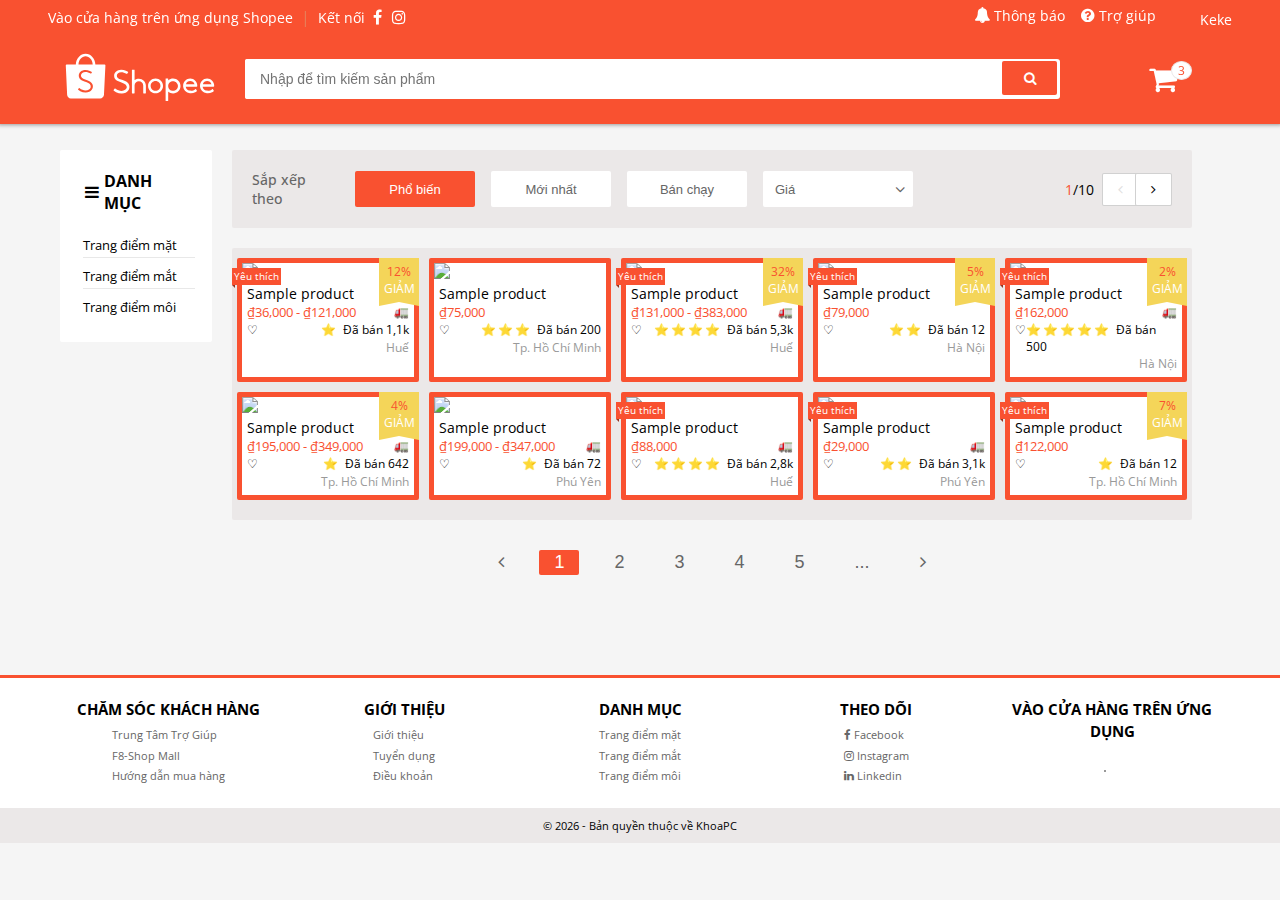
==== index.html @ d174a486 "22May18 RESPOSIVE header-search" ====
<!DOCTYPE html>
<html lang="en">

<head>
    <meta charset="UTF-8">
    <meta http-equiv="X-UA-Compatible" content="IE=edge">
    <title>Shopee Clone 🤣</title>
    <meta name="viewport" content="width=device-width, initial-scale=1.0">
    <link href="//maxcdn.bootstrapcdn.com/font-awesome/4.6.0/css/font-awesome.min.css" rel="stylesheet">
    <link href="https://fonts.googleapis.com/css2?family=Open+Sans&display=swap" rel="stylesheet">
    <link rel="stylesheet" href="./assets/css/main.css">
    <link rel="stylesheet" href="./assets/css/home.css">
    <link rel="stylesheet" href="./assets/css/header.css">
    <link rel="stylesheet" href="./assets/css/footer.css">
    <link rel="stylesheet" href="./assets/css/modal.css">
    <link rel="stylesheet" media="(max-width: 1020px) and (min-width: 801px)" href="assets/css/big.css">
    <link rel="stylesheet" media="(max-width: 800px)" href="assets/css/small.css">
    <link rel="stylesheet" media="(max-width: 520px)" href="assets/css/mini.css">
</head>

<body>
    <header class="header">
        <div class="grid">
            <div class="header__top content--none">
                <div class="header__top__left">
                    <div class="header__top__item header__top__item--qr" href="">
                        <a class="header--pointer" href="">
                            Vào cửa hàng trên ứng dụng Shopee
                            <div class="header__qr">
                                <img class="header__qr__img" src="./assets/img/qr-app.png" alt="">
                                <div class="header__qr-apps">
                                    <a href="">
                                        <img src="./assets/img/google-play.png" alt="">
                                    </a>
                                    <a href="">
                                        <img src="./assets/img/app-store.png" alt="">
                                    </a>
                                </div>
                            </div>
                        </a>
                    </div>

                    <span class="header__top--separate">|</span>
                    <span class="header__top__item header__top__item--no-hover">Kết nối</span>
                    <a class="header__top__icon header__top__item--qr" href="">
                        <i class="header__top__icon-connect fa fa-facebook"></i>
                    </a>
                    <a class="header__top__icon" href="">
                        <i class="header__top__icon-connect fa fa-instagram"></i>
                    </a>
                </div>

                <div class="header__top__right">
                    <div class="header__top__item--has-notify">
                        <a class="header__top__item" href="">
                            <i class="header__top__icon fa fa-bell"></i>
                            Thông báo
                        </a>
                        <div class="header__top__notify">
                            <header>
                                <h3>Thông báo mới nhận</h3>
                            </header>
                            <div class="header__top__notify__list-item ">
                                <a class="header__top__notify__item header__top__notify__item--viewed" href="">
                                    <img src="https://nld.mediacdn.vn/2018/3/14/yogi-pup-face-ht-mem-1803134x3992-1521000343399686642483.jpg"
                                        alt="">
                                    <div>
                                        <span class="header__top__notify__item__name">
                                            Xác thực nguồn gốc của sản phẩm
                                        </span>
                                        <span class="header__top__notify__item__sub-name">
                                            hahahhahahhahhahhahahhahhahhahah
                                        </span>
                                    </div>
                                </a>

                                <a class="header__top__notify__item header__top__notify__item--viewed" href="">
                                    <img src="https://nld.mediacdn.vn/2018/3/14/yogi-pup-face-ht-mem-1803134x3992-1521000343399686642483.jpg"
                                        alt="">
                                    <div>
                                        <span class="header__top__notify__item__name">
                                            Xác thực nguồn gốc của sản phẩm
                                        </span>
                                        <span class="header__top__notify__item__sub-name">
                                            hahahhahahhahhahhahahhahhahhahah
                                        </span>
                                    </div>
                                </a>

                                <a class="header__top__notify__item " href="">
                                    <img src="https://nld.mediacdn.vn/2018/3/14/yogi-pup-face-ht-mem-1803134x3992-1521000343399686642483.jpg"
                                        alt="">
                                    <div>
                                        <span class="header__top__notify__item__name">
                                            Xác thực nguồn gốc của sản phẩm
                                        </span>
                                        <span class="header__top__notify__item__sub-name">
                                            hahahhahahhahhahhahahhahhahhahah
                                        </span>
                                    </div>
                                </a>

                                <a class="header__top__notify__item" href="">
                                    <img src="https://nld.mediacdn.vn/2018/3/14/yogi-pup-face-ht-mem-1803134x3992-1521000343399686642483.jpg"
                                        alt="">
                                    <div>
                                        <span class="header__top__notify__item__name">
                                            Xác thực nguồn gốc của sản phẩm
                                        </span>
                                        <span class="header__top__notify__item__sub-name">
                                            hahahhahahhahhahhahahhahhahhahah
                                        </span>
                                    </div>
                                </a>
                                <div class="header__top__notify__item__all">
                                    <a href="">
                                        Xem tất cả
                                    </a>
                                </div>
                            </div>
                        </div>

                    </div>
                    <a class="header__top__item" href="">
                        <i class="header__top__icon fa fa-question-circle"></i>
                        Trợ giúp
                    </a>
                    <!-- <a class="header__top__item" href="">
                            Đăng kí
                        </a>
                        <span class="header__top--separate">|</span>
                        <a class="header__top__item" href="">
                            Đăng nhập
                        </a> -->
                    <div class="header__top__user--wrap">
                        <a class="header__top__item header__top__user" href="">
                            <img src="https://i.pinimg.com/originals/1c/77/7c/1c777ccab76cd34a26a223bf5ccd71d8.png"
                                alt="">
                            <span class="header__top__user__name"> Keke</span>
                            <div class="header__top__user__navbar">
                                <span class="header__top__user__navbar__item">Tài khoản của tôi</span>
                                <span class="header__top__user__navbar__item">Địa chỉ của tôi</span>
                                <span class="header__top__user__navbar__item">Đơn mua</span>
                                <span class="header__top__user__navbar__item">Đăng xuất</span>
                            </div>
                        </a>
                    </div>
                </div>
            </div>

            <div class="header__bottom">
                <div class="header__bottom__left">
                    <a class="header__bottom__left__logo__link " href="">
                        <svg viewBox="0 0 192 65" class="header__bottom__left__logo">
                            <g fill-rule="evenodd">
                                <path fill="#fff"
                                    d="M35.6717403 44.953764c-.3333497 2.7510509-2.0003116 4.9543414-4.5823845 6.0575984-1.4379707.6145919-3.36871.9463856-4.896954.8421628-2.3840266-.0911143-4.6237865-.6708937-6.6883352-1.7307424-.7375522-.3788551-1.8370513-1.1352759-2.6813095-1.8437757-.213839-.1790053-.239235-.2937577-.0977428-.4944671.0764015-.1151823.2172535-.3229831.5286218-.7791994.45158-.6616533.5079208-.7446018.5587128-.8221779.14448-.2217688.3792333-.2411091.6107855-.0588804.0243289.0189105.0243289.0189105.0426824.0333083.0379873.0294402.0379873.0294402.1276204.0990653.0907002.0706996.14448.1123887.166248.1287205 2.2265285 1.7438508 4.8196989 2.7495466 7.4376251 2.8501162 3.6423042-.0496401 6.2615109-1.6873341 6.7308041-4.2020035.5160305-2.7675977-1.6565047-5.1582742-5.9070334-6.4908212-1.329344-.4166762-4.6895175-1.7616869-5.3090528-2.1250697-2.9094471-1.7071043-4.2697358-3.9430584-4.0763845-6.7048539.296216-3.8283059 3.8501677-6.6835796 8.340785-6.702705 2.0082079-.004083 4.0121475.4132378 5.937338 1.2244562.6816382.2873109 1.8987274.9496089 2.3189359 1.2633517.2420093.1777159.2898136.384872.1510957.60836-.0774686.12958-.2055158.3350171-.4754821.7632974l-.0029878.0047276c-.3553311.5640922-.3664286.5817134-.447952.7136572-.140852.2144625-.3064598.2344475-.5604202.0732783-2.0600669-1.3839063-4.3437898-2.0801572-6.8554368-2.130442-3.126914.061889-5.4706057 1.9228561-5.6246892 4.4579402-.0409751 2.2896772 1.676352 3.9613243 5.3858811 5.2358503 7.529819 2.4196871 10.4113092 5.25648 9.869029 9.7292478M26.3725216 5.42669372c4.9022893 0 8.8982174 4.65220288 9.0851664 10.47578358H17.2875686c.186949-5.8235807 4.1828771-10.47578358 9.084953-10.47578358m25.370857 11.57065968c0-.6047069-.4870064-1.0948761-1.0875481-1.0948761h-11.77736c-.28896-7.68927544-5.7774923-13.82058185-12.5059489-13.82058185-6.7282432 0-12.2167755 6.13130641-12.5057355 13.82058185l-11.79421958.0002149c-.59136492.0107446-1.06748731.4968309-1.06748731 1.0946612 0 .0285807.00106706.0569465.00320118.0848825H.99995732l1.6812605 37.0613963c.00021341.1031483.00405483.2071562.01173767.3118087.00170729.0236381.003628.0470614.00554871.0704847l.00362801.0782207.00405483.004083c.25545428 2.5789222 2.12707837 4.6560709 4.67201764 4.7519129l.00576212.0055872h37.4122078c.0177132.0002149.0354264.0004298.0531396.0004298.0177132 0 .0354264-.0002149.0531396-.0004298h.0796027l.0017073-.0015043c2.589329-.0706995 4.6867431-2.1768587 4.9082648-4.787585l.0012805-.0012893.0017073-.0350275c.0021341-.0275062.0040548-.0547975.0057621-.0823037.0040548-.065757.0068292-.1312992.0078963-.1964115l1.8344904-37.207738h-.0012805c.001067-.0186956.0014939-.0376062.0014939-.0565167M176.465457 41.1518926c.720839-2.3512494 2.900423-3.9186779 5.443734-3.9186779 2.427686 0 4.739107 1.6486899 5.537598 3.9141989l.054826.1556978h-11.082664l.046506-.1512188zm13.50267 3.4063683c.014933.0006399.014933.0006399.036906.0008531.021973-.0002132.021973-.0002132.044372-.0008531.53055-.0243144.950595-.4766911.950595-1.0271786 0-.0266606-.000853-.0496953-.00256-.0865936.000427-.0068251.000427-.020262.000427-.0635588 0-5.1926268-4.070748-9.4007319-9.09145-9.4007319-5.020488 0-9.091235 4.2081051-9.091235 9.4007319 0 .3871116.022399.7731567.067838 1.1568557l.00256.0204753.01408.1013102c.250022 1.8683731 1.047233 3.5831812 2.306302 4.9708108-.00064-.0006399.00064.0006399.007253.0078915 1.396026 1.536289 3.291455 2.5833031 5.393601 2.9748936l.02752.0053321v-.0027727l.13653.0228215c.070186.0119439.144211.0236746.243409.039031 2.766879.332724 5.221231-.0661182 7.299484-1.1127057.511777-.2578611.971928-.5423827 1.37064-.8429007.128211-.0968312.243622-.1904632.34346-.2781231.051412-.0452164.092372-.083181.114131-.1051493.468898-.4830897.498124-.6543572.215249-1.0954297-.31146-.4956734-.586228-.9179769-.821744-1.2675504-.082345-.1224254-.154023-.2267215-.214396-.3133151-.033279-.0475624-.033279-.0475624-.054399-.0776356-.008319-.0117306-.008319-.0117306-.013866-.0191956l-.00256-.0038391c-.256208-.3188605-.431565-.3480805-.715933-.0970445-.030292.0268739-.131624.1051493-.14997.1245582-1.999321 1.775381-4.729508 2.3465571-7.455854 1.7760208-.507724-.1362888-.982595-.3094759-1.419919-.5184948-1.708127-.8565509-2.918343-2.3826022-3.267563-4.1490253l-.02752-.1394881h13.754612zM154.831964 41.1518926c.720831-2.3512494 2.900389-3.9186779 5.44367-3.9186779 2.427657 0 4.739052 1.6486899 5.537747 3.9141989l.054612.1556978h-11.082534l.046505-.1512188zm13.502512 3.4063683c.015146.0006399.015146.0006399.037118.0008531.02176-.0002132.02176-.0002132.044159-.0008531.530543-.0243144.950584-.4766911.950584-1.0271786 0-.0266606-.000854-.0496953-.00256-.0865936.000426-.0068251.000426-.020262.000426-.0635588 0-5.1926268-4.070699-9.4007319-9.091342-9.4007319-5.020217 0-9.091343 4.2081051-9.091343 9.4007319 0 .3871116.022826.7731567.068051 1.1568557l.00256.0204753.01408.1013102c.250019 1.8683731 1.04722 3.5831812 2.306274 4.9708108-.00064-.0006399.00064.0006399.007254.0078915 1.396009 1.536289 3.291417 2.5833031 5.393538 2.9748936l.027519.0053321v-.0027727l.136529.0228215c.070184.0119439.144209.0236746.243619.039031 2.766847.332724 5.22117-.0661182 7.299185-1.1127057.511771-.2578611.971917-.5423827 1.370624-.8429007.128209-.0968312.243619-.1904632.343456-.2781231.051412-.0452164.09237-.083181.11413-.1051493.468892-.4830897.498118-.6543572.215246-1.0954297-.311457-.4956734-.586221-.9179769-.821734-1.2675504-.082344-.1224254-.154022-.2267215-.21418-.3133151-.033492-.0475624-.033492-.0475624-.054612-.0776356-.008319-.0117306-.008319-.0117306-.013866-.0191956l-.002346-.0038391c-.256419-.3188605-.431774-.3480805-.716138-.0970445-.030292.0268739-.131623.1051493-.149969.1245582-1.999084 1.775381-4.729452 2.3465571-7.455767 1.7760208-.507717-.1362888-.982582-.3094759-1.419902-.5184948-1.708107-.8565509-2.918095-2.3826022-3.267311-4.1490253l-.027733-.1394881h13.754451zM138.32144123 49.7357905c-3.38129629 0-6.14681004-2.6808521-6.23169343-6.04042014v-.31621743c.08401943-3.35418649 2.85039714-6.03546919 6.23169343-6.03546919 3.44242097 0 6.23320537 2.7740599 6.23320537 6.1960534 0 3.42199346-2.7907844 6.19605336-6.23320537 6.19605336m.00172791-15.67913203c-2.21776751 0-4.33682838.7553485-6.03989586 2.140764l-.19352548.1573553V34.6208558c0-.4623792-.0993546-.56419733-.56740117-.56419733h-2.17651376c-.47409424 0-.56761716.09428403-.56761716.56419733v27.6400724c0 .4539841.10583425.5641973.56761716.5641973h2.17651376c.46351081 0 .56740117-.1078454.56740117-.5641973V50.734168l.19352548.1573553c1.70328347 1.3856307 3.82234434 2.1409792 6.03989586 2.1409792 5.27140956 0 9.54473746-4.2479474 9.54473746-9.48802964 0-5.239867-4.2733279-9.48781439-9.54473746-9.48781439M115.907646 49.5240292c-3.449458 0-6.245805-2.7496948-6.245805-6.1425854 0-3.3928907 2.79656-6.1427988 6.245805-6.1427988 3.448821 0 6.24538 2.7499081 6.24538 6.1427988 0 3.3926772-2.796346 6.1425854-6.24538 6.1425854m.001914-15.5438312c-5.28187 0-9.563025 4.2112903-9.563025 9.4059406 0 5.1944369 4.281155 9.4059406 9.563025 9.4059406 5.281657 0 9.562387-4.2115037 9.562387-9.4059406 0-5.1946503-4.280517-9.4059406-9.562387-9.4059406M94.5919049 34.1890939c-1.9281307 0-3.7938902.6198995-5.3417715 1.7656047l-.188189.1393105V23.2574169c0-.4254677-.1395825-.5643476-.5649971-.5643476h-2.2782698c-.4600414 0-.5652122.1100273-.5652122.5643476v29.2834155c0 .443339.1135587.5647782.5652122.5647782h2.2782698c.4226187 0 .5649971-.1457701.5649971-.5647782v-9.5648406c.023658-3.011002 2.4931278-5.4412923 5.5299605-5.4412923 3.0445753 0 5.516841 2.4421328 5.5297454 5.4630394v9.5430935c0 .4844647.0806524.5645628.5652122.5645628h2.2726775c.481764 0 .565212-.0824666.565212-.5645628v-9.5710848c-.018066-4.8280677-4.0440197-8.7806537-8.9328471-8.7806537M62.8459442 47.7938061l-.0053397.0081519c-.3248668.4921188-.4609221.6991347-.5369593.8179812-.2560916.3812097-.224267.551113.1668119.8816949.91266.7358184 2.0858968 1.508535 2.8774525 1.8955369 2.2023021 1.076912 4.5810275 1.646045 7.1017886 1.6975309 1.6283921.0821628 3.6734936-.3050536 5.1963734-.9842376 2.7569891-1.2298679 4.5131066-3.6269626 4.8208863-6.5794607.4985136-4.7841067-2.6143125-7.7747902-10.6321784-10.1849709l-.0021359-.0006435c-3.7356476-1.2047686-5.4904836-2.8064071-5.4911243-5.0426086.1099976-2.4715346 2.4015793-4.3179454 5.4932602-4.4331449 2.4904317.0062212 4.6923065.6675996 6.8557356 2.0598624.4562232.2767364.666607.2256796.9733188-.172263.035242-.0587797.1332787-.2012238.543367-.790093l.0012815-.0019308c.3829626-.5500403.5089793-.7336731.5403767-.7879478.258441-.4863266.2214903-.6738208-.244985-1.0046173-.459427-.3290803-1.7535544-1.0024722-2.4936356-1.2978721-2.0583439-.8211991-4.1863175-1.2199998-6.3042524-1.1788111-4.8198184.1046878-8.578747 3.2393171-8.8265087 7.3515337-.1572005 2.9703036 1.350301 5.3588174 4.5000778 7.124567.8829712.4661613 4.1115618 1.6865902 5.6184225 2.1278667 4.2847814 1.2547527 6.5186944 3.5630343 6.0571315 6.2864205-.4192725 2.4743234-3.0117991 4.1199394-6.6498372 4.2325647-2.6382344-.0549182-5.2963324-1.0217793-7.6043603-2.7562084-.0115337-.0083664-.0700567-.0519149-.1779185-.1323615-.1516472-.1130543-.1516472-.1130543-.1742875-.1300017-.4705335-.3247898-.7473431-.2977598-1.0346184.1302162-.0346012.0529875-.3919333.5963776-.5681431.8632459">
                                </path>
                            </g>
                        </svg>
                    </a>
                </div>
                
                <div class="header__bottom__center ">
                    <label class="header__search__mobile" for="search__mobile-checkbox">
                        <i class="header__search__mobile__icon fa fa-search"></i>
                    </label>
                    <input hidden type="checkbox"id="search__mobile-checkbox">
                    <div class="header__bottom__search ">
                        <input type="text" placeholder="Nhập để tìm kiếm sản phẩm">
                        <div class="header__bottom__center__history">
                            <h3>Lịch sử tìm kiếm</h3>
                            <a class="header__bottom__center__history__item" href="">Có cái nịt</a>
                            <a class="header__bottom__center__history__item" href="">Có cái nịt</a>
                            <a class="header__bottom__center__history__item" href="">Có cái nịt</a>
                        </div>

                        <div class="header__bottom__search__button">
                            <button class="header__bottom__search__button__search ">
                                <i class="header__bottom__search__icon fa fa-search"></i>
                            </button>
                        </div>
                    </div>
                </div>

                <div class="header__bottom__right">
                    <div class="header__bottom__right__icon--wrap ">
                        <i class="header__bottom__right__icon fa fa-shopping-cart"></i>
                        <span class="header__bottom__right--notice">3</span>
                        <div class="header__bottom__right__cart">
                            <div class="header__bottom__right--no-cart">
                                <img src="./assets/img/cart.png" alt="">
                                <h3>Chưa có sản phẩm</h3>
                            </div>
                            <div class="header__bottom__right__body-cart">
                                <div class="header__bottom__right__head">
                                    <h4>Sản phẩm đã thêm</h4>
                                </div>

                                <div class="header__bottom__right__list-item">
                                    <div class="header__bottom__right__item">
                                        <img src="https://nld.mediacdn.vn/2018/3/14/yogi-pup-face-ht-mem-1803134x3992-1521000343399686642483.jpg"
                                            alt="">
                                        <div class="header__bottom__right__info">
                                            <div class="header__bottom__right__info__top">
                                                <h5>Bộ kem đặt trị vùng mắt</h5>
                                                <span class="header__bottom__right__head__price">2.000.000</span>
                                                <span class="header__bottom__right__head__multiply">x</span>
                                                <span class="header__bottom__right__head__quantity">1</span>
                                            </div>
                                            <div>
                                                <div class="header__bottom__right__bottom">
                                                    <span class="header__bottom__right__head__description">Phân loại
                                                        hàng: Bạc</span>
                                                    <span class="header__bottom__right__head__remove">Xóa</span>
                                                </div>
                                            </div>
                                        </div>
                                    </div>
                                </div>

                                <div class="header__bottom__right__list-item">
                                    <div class="header__bottom__right__item">
                                        <img src="https://nld.mediacdn.vn/2018/3/14/yogi-pup-face-ht-mem-1803134x3992-1521000343399686642483.jpg"
                                            alt="">
                                        <div class="header__bottom__right__info">
                                            <div class="header__bottom__right__info__top">
                                                <h5>Bộ kem đặt trị vùng mắt</h5>
                                                <span class="header__bottom__right__head__price">2.000.000</span>
                                                <span class="header__bottom__right__head__multiply">x</span>
                                                <span class="header__bottom__right__head__quantity">1</span>
                                            </div>
                                            <div>
                                                <div class="header__bottom__right__bottom">
                                                    <span class="header__bottom__right__head__description">Phân loại
                                                        hàng: Bạc</span>
                                                    <span class="header__bottom__right__head__remove">Xóa</span>
                                                </div>
                                            </div>
                                        </div>
                                    </div>
                                </div>

                                <div class="header__bottom__right__list-item">
                                    <div class="header__bottom__right__item">
                                        <img src="https://nld.mediacdn.vn/2018/3/14/yogi-pup-face-ht-mem-1803134x3992-1521000343399686642483.jpg"
                                            alt="">
                                        <div class="header__bottom__right__info">
                                            <div class="header__bottom__right__info__top">
                                                <h5>Bộ kem đặt trị vùng mắt</h5>
                                                <span class="header__bottom__right__head__price">2.000.000</span>
                                                <span class="header__bottom__right__head__multiply">x</span>
                                                <span class="header__bottom__right__head__quantity">1</span>
                                            </div>
                                            <div>
                                                <div class="header__bottom__right__bottom">
                                                    <span class="header__bottom__right__head__description">Phân loại
                                                        hàng: Bạc</span>
                                                    <span class="header__bottom__right__head__remove">Xóa</span>
                                                </div>
                                            </div>
                                        </div>
                                    </div>
                                </div>
                            </div>
                            <div class="header__bottom__right__btn">
                                <button class="btn btn--primary">Xem giỏ hàng</button>
                            </div>
                        </div>
                    </div>
                </div>

            </div>
        </div>
    </header>
    <div class="grid">
        <div class="content">
            <div class="content__container-left content--none">
                <div class="content__container-left__nav">
                    <h3><i class="icon__list fa fa-bars"></i> DANH MỤC</h3>
                    <a class="content__container-left__nav-item content__container-left__nav-item--border-bottom"
                        href="">
                        <span>Trang điểm mặt</span>
                    </a>

                    <a class="content__container-left__nav-item content__container-left__nav-item--border-bottom"
                        href="">
                        <span>Trang điểm mắt</span>
                    </a>

                    <a class="content__container-left__nav-item" href="">
                        <span>Trang điểm môi</span>
                    </a>
                </div>
            </div>

            <div class="content__container-right">
                <div class="content__container-right__filter">
                    <h3 class="content__container-right__filter__heading content--none">
                        Sắp xếp theo
                    </h3>
                    <button class="content__container-right__filter__btn btn btn--primary">
                        Phổ biến
                    </button>
                    <button class="content__container-right__filter__btn btn">
                        Mới nhất
                    </button>
                    <button class="content__container-right__filter__btn btn">
                        Bán chạy
                    </button>
                    <div class="content__container-right__filter__price">
                        <button
                            class="content__container-right__filter__btn content__container-right__filter__btn__price btn">
                            <span>Giá</span>
                        </button>
                        <i class="content__container-right__filter__btn__icon fa fa-angle-down"></i>
                        <div class="content__container-right__filter__price__sub">
                            <span>Giá: Thấp đến cao</span>
                            <span>Giá: Cao đến thấp</span>
                        </div>
                    </div>

                    <div class="content__filter__quantity content--none">
                        <span class="content__filter__quantity--pick">1</span>
                        <span class="content__filter__quantity--space">/</span>
                        <span class="content__filter__quantity--number">10</span>
                        <button class="content__filter__quantity__button__left"><i
                                class="content__filter__quantity__icon-left fa fa-angle-left"></i></button>
                        <button class="content__filter__quantity__button__right"><i
                                class="content__filter__quantity__icon-right fa fa-angle-right"></i></button>
                    </div>
                </div>
                <!-- <a class="content__product-list__link" href=""> -->
                <div class="content__product-list">
                    <!--<div class="product-list__product" favorite="1" discount="1" freeShip="1">
                    <div class="product-list__product__favorite">Yêu thích</div>
                    <div class="product-list__product__discount">
                        <p>32%</p>
                        <span>GIẢM</span>
                    </div>
                    <img
                        src="https://hips.hearstapps.com/hmg-prod.s3.amazonaws.com/images/dog-puppy-on-garden-royalty-free-image-1586966191.jpg" />
                    <div class="product-list__product__below-img">
                        <p class="product-list__product__name">Sample product</p>
                        <div>
                            <p class="product-list__product__price">₫From - ₫To</p>
                            <p class="product-list__product__freeship">🚛</p>
                        </div>
                        <div>
                            <p title="Thích" class="product-list__product__like">♡</p>
                            <p class="product-list__product__sold" rating="4">Đã bán 1,1k</p>
                        </div>
                        <p class=" product-list__product__location">Huế</p>
                    </div>
                </div>

                <div class="content__pagination">
                    <div>

                    </div>

                    <div>

                    </div>

                    <div>

                    </div>
                </div> -->
                </div>
                <!-- </a> -->
                <div class="content__pagination ">
                    <button class="content__pagination__item content__pagination__icon"><i
                            class="fa fa-angle-left"></i></button>
                    <button class="content__pagination__item content__pagination__item--select">1</button>
                    <button class="content__pagination__item">2</button>
                    <button class="content__pagination__item">3</button>
                    <button class="content__pagination__item content__mini--none">4</button>
                    <button class="content__pagination__item content__mini--none">5</button>
                    <button class="content__pagination__item">...</button>
                    <button class="content__pagination__item content__pagination__icon"><i
                            class="fa fa-angle-right"></i></button>
                </div>

            </div>
        </div>
    </div>

    <footer class="footer">
        <div class="footer__container__nav">
            <div class="footer__heading">
                <h3>CHĂM SÓC KHÁCH HÀNG</h3>
            </div>
            <div class="footer__list">
                <a href="">
                    <span>Trung Tâm Trợ Giúp</span>
                </a>
                <a href="">
                    <span>F8-Shop Mall</span>
                </a>
                <a href="">
                    <span>Hướng dẫn mua hàng</span>
                </a>
            </div>
        </div>

        <div class="footer__container__nav">
            <div class="footer__heading">
                <h3>GIỚI THIỆU</h3>
            </div>
            <div class="footer__list">
                <a href="">
                    <span>Giới thiệu</span>
                </a>
                <a href="">
                    <span>Tuyển dụng</span>
                </a>
                <a href="">
                    <span>Điều khoản</span>
                </a>
            </div>
        </div>

        <div class="footer__container__nav">
            <div class="footer__heading">
                <h3>DANH MỤC</h3>
            </div>
            <div class="footer__list">
                <a href="">
                    <span>Trang điểm mặt</span>
                </a>
                <a href="">
                    <span>Trang điểm mắt</span>
                </a>
                <a href="">
                    <span>Trang điểm môi</span>
                </a>
            </div>
        </div>


        <div class="footer__container__nav">
            <div class="footer__heading">
                <h3>THEO DÕI</h3>
            </div>
            <div class="footer__list">
                <a href="">
                    <i class="footer__icon__connect fa fa-facebook"></i>
                    <span>Facebook</span>
                </a>
                <a href="">
                    <i class="footer__icon__connect fa fa-instagram"></i>
                    <span>Instagram</span>
                </a>
                <a href="">
                    <i class="footer__icon__connect fa fa-linkedin"></i>
                    <span>Linkedin</span>
                </a>
            </div>
        </div>

        <div class="footer__container__nav footer__container__nav__app">
            <div class="footer__heading">
                <h3>VÀO CỬA HÀNG TRÊN ỨNG DỤNG</h3>
            </div>
            <div class="footer__app">
                <div class="footer__app__qr">
                    <img src="https://f8ubuntu.online/assets/img/qr_code.png" alt="" />
                </div>
                <div class="footer__app__link">
                    <a href="#">
                        <img src="https://f8ubuntu.online/assets/img/google_play.png" alt="" />
                    </a>
                    <a href="#">
                        <img src="https://f8ubuntu.online/assets/img/app_store.png" alt="" />
                    </a>
                </div>

            </div>
        </div>
    </footer>

    <div id="id-footer__copyright" class="footer__copyright">
    </div>
    <script>document.getElementById('id-footer__copyright').innerText = `© ${(new Date()).getFullYear()} - Bản quyền thuộc về KhoaPC`;</script>


    <!-- <div class="modal">

        <div class="modal__overlay">

        </div>

        <div class="modal__body">
            <div class="auth__form">
                <div class="auth__form__header">
                    <h3 class="auth__form__header__heading">Đăng kí</h3>
                    <span class="auth__form__switch-btn">Đăng nhập</span>
                </div>

                <div class="auth__form__form">
                    <div class="auth__form__group">
                        <input type="text" class="auth__form__input" placeholder="Nhập email">
                    </div>

                    <div class="auth__form__group">
                        <input type="password" class="auth__form__input" placeholder="Mật khẩu">
                    </div>

                    <div class="auth__form__group">
                        <input type="password" class="auth__form__input" placeholder="Nhập lại mật khẩu">
                    </div>
                </div>
                <div class="auth__form__aside">
                    <p class="auth__form__policy-text">
                        Bằng việc đăng kí bạn đã đồng ý với Shopee về
                        <a class="auth__form__policy-link" href="">Điều khoản dịch vụ</a> &
                        <a class="auth__form__policy-link" href="">Chính sách bảo mật</a>
                    </p>
                </div>
                <div class="auth__form__controls">
                    <button class="btn btn-back">TRỞ LẠI</button>
                    <button class="btn btn--primary">ĐĂNG KÍ</button>
                </div>
            </div>
            <div class="auth__form__socials">
                <a href="" class="btn btn--with-icon btn--with-icon--fb">
                    <i class="fa fa-facebook-square auth__form__socials__icon"> </i>
                    Kết nối với Facebook
                </a>
    
                <a href="" class="btn btn--with-icon btn--with-icon--google">
                    <i class="fa fa-google auth__form__socials__icon"></i>
                    Kết nối với Google
                </a>
            </div>


            <div class="auth__form">
                <div class="auth__form__header">
                    <h3 class="auth__form__header__heading">Đăng nhập</h3>
                    <span class="auth__form__switch-btn"> Đăng kí</span>
                </div>

                <div class="auth__form__form">
                    <div class="auth__form__group">
                        <input type="text" class="auth__form__input" placeholder="Nhập email">
                    </div>

                    <div class="auth__form__group">
                        <input type="password" class="auth__form__input" placeholder="Mật khẩu">
                    </div>

                    
                </div>
                <div class="auth__form__aside">
                    <div class="auth__form__help">
                        <a href="" class="auth__form__help__link auth__form__help__link__forgot">
                            Quên mật khẩu
                        </a>
                        <span class="auth__form__help__space"></span>
                        <a href="" class="auth__form__help__link auth__form__help__link__help">
                            Cần trợ giúp?
                        </a>
                    </div>
                </div>
                <div class="auth__form__controls">
                    <button class="btn btn-back">TRỞ LẠI</button>
                    <button class="btn btn--primary">ĐĂNG NHẬP</button>
                </div>
            </div>
            <div class="auth__form__socials">
                <a href="" class="btn btn--with-icon btn--with-icon--fb">
                    <i class="fa fa-facebook-square auth__form__socials__icon"> </i>
                    Kết nối với Facebook
                </a>
    
                <a href="" class="btn btn--with-icon btn--with-icon--google">
                    <i class="fa fa-google auth__form__socials__icon"></i>
                    Kết nối với Google
                </a>
            </div>
        </div>
    </div> -->

</body>

</html>

<script src="assets/script/helpers.js"></script>
<script src="assets/script/product-list.js"></script>
---- assets/css/main.css ----
/* Reset CSS ----------------------------------------- START */
* {
    margin: 0;
    padding: 0;
 	box-sizing: border-box;
}

img {
    max-width: 100%;
}
/* Reset CSS ----------------------------------------- END */

:root {
    --color-app-1st:#f95130;   
    --color-app-2nd:#f4d559;   
    --color-app-3rd:#e77f5a; 
    --color-black-level0:#000;
    --color-black-level1:#666;
    --color-black-level2:#999;
    --color-black-level3:#dfdede;
    --color-white-level0:#fff;
    --color-white-level1:#ebe8e8;
    --color-white-level2:#f3f3f3;
    --color-white-level3:#f5f5f5;
    --header__top: 34px;
    --header__bottom: 90px;
    
}

html {
    font-family: 'Open Sans', sans-serif; 
    font-size: 12px;

}

body{
    background-color: var(--color-white-level3);
}
@keyframes sideIn {
    from {
        opacity: 0;
        top: 60px;
        transform: scale();
    }

    to {
        opacity: 1;
        top: 90px;
        transform: scale();
    }
}


@keyframes growth {
    from {
        transform: scale(var(--growth-from));
    }

    to {
        transform: scale(var(--growth-to));
    }
}

.grid{
    width: 1200px;
    max-width: 100%;
    margin: 0 auto;
}

.modal{
    position: fixed;
    top: 0;
    right: 0;
    bottom: 0;
    left: 0;
    display: flex;  
}

.modal__body{ 
    --growth-from:0.6;
    --growth-to:1;
    margin: auto;
    background-color: var(--color-white-level0);
    z-index: 1;
    position: relative;
    border-radius: 4px;
    animation: growth linear 0.2s ;
}

.modal__overlay{
    position: absolute;
    width: 100%;
    height: 100%;
    background-color: rgba(0, 0, 0, 0.3);
}

/* Custom class */
.hide-vertical-scroll-bar {
    max-height: 350px;
    overflow-y: scroll;

    /* Hide scrollbar for IE, Edge and Firefox */
    -ms-overflow-style: none;  /* IE and Edge */
    scrollbar-width: none;  /* Firefox */
}

/* Hide scrollbar for Chrome, Safari and Opera */
.hide-vertical-scroll-bar::-webkit-scrollbar {
    display: none;
}

.btn{
    background-color: var(--color-white-level0);
    min-width: 120px;
    height: 36px;
    text-decoration: none;
    border: none;
    border-radius: 2px;
    font-size: 12px;
    display: inline-flex;
    align-items: center;
    justify-content: center;
    cursor: pointer;
    color: var(--color-black-level1);
}

.btn:hover{
    background-color: var(--color-white-level2);
}

.btn.btn--primary{
    color: var(--color-white-level0);
    background-color: var(--color-app-1st);
}
---- assets/css/home.css ----
.content {
    top: 130px;
    width: 96%;
    position: relative;
    display: flex;
}

.content__container-left{
    width: 20%;
    min-width:190px;
}

.content__container-left__nav{
    display: flex;
    flex-direction: column;
    background-color: var(--color-white-level0);
    padding: 20px;
    margin: 20px;
    border-radius: 2px;
    min-width: 110px;
}

.content__container-left__nav h3{
    font-size: 16px;
    margin-bottom: 16px;
    display: flex;
    align-items: center;
}

.icon__list{
   margin: 0 5px 0 5px;
}

.content__container-left__nav-item{
    position: relative;
    font-size: 13px;
    text-decoration: none;
    color: var(--color-black-level0);   
    padding: 3px 0;
    margin: 3px;
    transition: right linear 0.2s;
}

.content__container-left__nav-item--border-bottom{
    border-bottom: 1px solid #e8e8e8;
    width: 100%;
}

.content__container-left__nav-item:hover{
    color: var(--color-app-1st);
    right: -4px;
}


.content__container-right{
    width: 100%;
    height: 100%;
}

.content__container-right__filter{
    display: inline-flex;
    align-items: center;
    padding: 20px;
    margin: 20px 0px;
    background-color: var(--color-white-level1);
    width: 100%;
    border-radius: 2px;
    max-width: 100%;
}

.content__container-right__filter__heading{
    display: flex;
    align-items: center;
    color: var(--color-black-level1);
    font-weight: 500;
    font-size: 14px;
    margin-right: 10px;
    width: 85px;
}

.content__container-right__filter__btn{
    font-size: 13px;
    margin: 0 8px;
}

.content__container-right__filter__price{
    position: relative;
    display: flex;
    align-items: center;
    justify-content: flex-end;
}

.content__container-right__filter__btn__price{
    width: 150px;
    display: flex;
    justify-content: flex-start;
}

.content__container-right__filter__btn__price span{
    margin-left: 12px;
}

.content__container-right__filter__btn__icon{
    position:absolute;
    font-size: 16px;
    margin-right: 16px;
    color: var(--color-black-level1);
}

.content__container-right__filter__price__sub{
    top: 100%;
    left: 0;
    margin-left: 8px;
    width: 90%;
    height: 80px;
    background: var(--color-white-level0);
    position: absolute;
    display: flex;
    flex-direction: column;
    justify-content: space-evenly;
    z-index: 3;
    display: none;
    margin-top: 0.5px;
    border-radius: 2px;
}

.content__container-right__filter__price:hover .content__container-right__filter__price__sub {
    display:flex ;
}

.content__container-right__filter__price__sub span{
    color: var(--color-black-level1);
    margin-left: 12px;
    font-size: 13px;
    cursor: pointer;
}

.content__container-right__filter__price__sub span:hover{
    color: var(--color-app-1st);
}

.content__filter__quantity{
    margin-left: auto;
    display: inline-flex;
    align-items: center;
    justify-content: flex-end;
}

.content__filter__quantity span{
    font-size: 14px;
}

.content__filter__quantity--pick{
    color: var(--color-app-1st);
}


.content__filter__quantity button{
    padding: 8px 15px;
    border-radius: 2px;
    background-color: var(--color-white-level0);
    border: 1.2px solid rgba(0, 0, 0, 0.18);
    
}   

.content__filter__quantity__button__left{
    margin-left: 8px;
}

.content__filter__quantity__icon-left{
    color: var(--color-black-level3);
    
}

.content__filter__quantity__button__right{
    cursor: pointer;
    margin-left: -3.6px;
}

.content__filter__quantity__button__right:hover{
    background-color: var(--color-white-level3);
}


/* List of products -------------------------------------------------------------------- START */
.content__product-list {
    background-color: var(--color-white-level1);
    padding: 10px 0;
    border-radius: 2px;
    display: flex;
    flex-wrap: wrap;
    justify-content: space-around;
}

.product-list__product {
    position: relative;
    background-color: white;
    width: calc(100%/5 - 10px);
    margin-bottom: 10px;
    border: solid 5px var(--color-app-1st);
    border-radius: 2px;
    display: flex;
    flex-direction: column;
    cursor: pointer;
}

.product-list__product:hover {
    box-shadow: 0 1px 4px 0 var(--color-black-level1);
}


.product-list__product[favorite="1"] .product-list__product__favorite {
    display: block;
}
.product-list__product__favorite {
    position: absolute; top: 5px; left: -10px;
    display: none;

    background-color: var(--color-app-1st);
    padding: 2px;
    color: white;
    font-size: 0.8rem;
}
.product-list__product__favorite::after {
    content: "";
    position: absolute;
    left: 0;
    bottom: -3px;
    border-top: 3px solid var(--color-app-1st);
    border-left: 3px solid transparent;
    filter: brightness(60%);
}

.product-list__product__discount {
    z-index: 2;
    position: absolute; top: -5px; right: -5px; /* 5px = border's width */
    display: none;

    background-color: var(--color-app-2nd);
    width: 40px;
    padding: 5px;
    text-align: center;
}
.product-list__product__discount p {
    color: var(--color-app-1st);
}
.product-list__product__discount span {
    color: white;
}
.product-list__product[discount="1"] .product-list__product__discount {
    display: block;
}
.product-list__product__discount::after {
    --c: var(--color-app-2nd);
    --w: 20px; /* 20px = 1/2 parent's width */
    --h: 4px; /* 4px = rectangle's height */

    content: "";
    position: absolute; left: 0; bottom: calc(0px - var(--h));
    border-width: 0 var(--w) var(--h) var(--w);
    border-style: solid;
    border-color: transparent var(--c) transparent var(--c); 
}

.product-list__product__below-img {
    padding: 5px;
}
.product-list__product__below-img div {
    display: flex;
    justify-content: space-between;
}

.product-list__product__name,
.product-list__product p[role="product-list__product__name"] {
    font-size: 1.2rem;
}

.product-list__product__price {
    font-size: 1.1rem;
    color: var(--color-app-1st);
}

.product-list__product__freeship {
    display: none;
}
.product-list__product[freeShip="1"] .product-list__product__freeship {
    display: block;
}

.product-list__product__like {
    cursor: pointer;
    line-height: 1.5;
}
.product-list__product__like:hover {
    opacity: 0.8;
    color: var(---color-app-1st);
}

.product-list__product__sold[rating]::before { margin-right: 5px; letter-spacing: 2px; }
.product-list__product__sold[rating="1"]::before { content: "⭐️"; }
.product-list__product__sold[rating="2"]::before { content: "⭐️⭐️"; }
.product-list__product__sold[rating="3"]::before { content: "⭐️⭐️⭐️"; }
.product-list__product__sold[rating="4"]::before { content: "⭐️⭐️⭐️⭐️"; }
.product-list__product__sold[rating="5"]::before { content: "⭐️⭐️⭐️⭐️⭐️"; }

.product-list__product__location {
    color: var(--color-black-level2);
    font-weight: 400;
    text-align: right;
}
/* List of products -------------------------------------------------------------------- END */


.content__pagination{
    display: flex;
    justify-content: center;
    
}

.content__pagination__icon{
    
}

.content__pagination__item{
    font-size: 18px;
    padding: 2px 15px;
    margin: 30px 10px;
    border: none;
    color: var(--color-black-level1);
    background-color: var(--color-white-level3);
    cursor: pointer;
    border-radius: 2px;
}

.content__pagination__item--select{
    background-color: var(--color-app-1st);
    color: var(--color-white-level0);
}

.content__pagination__item:hover{
    color: var(--color-app-1st);
}

.content__pagination__item--select:hover{
    color: var(--color-white-level0);
}

.content__pagination__icon:hover{
    color: var(--color-black-level1);
}

.content__product-list__link
{
    text-decoration: none;
}
---- assets/css/header.css ----
.header {
    top: 0;
    height: auto;
    background-color: var(--color-app-1st);
    position: fixed;
    width: 100%;
    z-index: 1000;
    box-shadow: 0 -1px 4px 2px var(--color-black-level2);
}

.header__search__mobile{
    display: none;
}

.header--pointer {
    text-decoration: none;
    color: var(--color-white-level0);
}

.header__top {
    display: flex;
    justify-content: space-between;
    padding-top: 6px;
    position: relative;
    height: var(--header__top);
}

.header__top__left {
    display: flex;
    align-items: baseline;
}


.header__top__left a:hover {
    color: var(--color-white-level1);
}

.header__top__item:hover {
    color: var(--color-white-level1);
}

.header__top__item,
.header__top__icon {
    font-size: 14px;
    color: var(--color-white-level0);
    text-decoration: none;
    padding: 0px 8px 0px 8px;
}

.header__top__item--qr{
    padding-bottom: 15px;
    cursor: pointer;
}

.header__top__icon {
    font-size: 16px;
    display: inline-flex;
    align-items: center;
    margin: 0 -8px;
}

.header__top__icon-connect {
    margin-right: 10px;
}

.header__top--separate {
    font-size: 16px;
    color: var(--color-app-3rd);
}

.header__top__item--no-hover:hover {
    color: var(--color-white-level0);
}

.header__qr {
    position: absolute;
    height: auto;
    width: auto;
    background-color: var(--color-white-level0);
    padding: 5px;
    top: 100%;
    left: 20px;
    border-radius: 2px;
    display: none;
    z-index: 2;
    box-shadow: 0 0 2px -1px var(--color-black-level1);
}

.header__top__right {
    display: flex;
}

.header__top__item--qr:hover .header__qr {
    display: block;
}

.header__qr__img {
    cursor: grab;
    margin-bottom: -8px;
}

.header__qr-apps {
    display: flex;
    align-items: center;
    justify-content: space-evenly;
    padding: 5px 3px;
}

.header__qr-apps img {
    height: 18px;
}

.header__top__item__qr {
    position: relative;
}

.header__top__notify {
    position: absolute;
    top: calc(100% - 6px);
    background-color: var(--color-white-level0);
    z-index: 1;
    width: 400px;
    /* left: calc(100% + 10px); */
    right: calc(100% - 90px);
    border: 1px solid #D3D3D3;
    transform-origin: calc(100% - 30px) top;
    animation: headerTopNotify ease-in 0.2s;
    display: none;
    border-radius: 2px;
}

.header__top__notify::before {
    right: 5px;
    top: -28px;
    position: absolute;
    content: "";
    border-width: 20px 25px;
    border-style: solid;
    border-color: transparent transparent var(--color-white-level0) transparent;
}

.header__top__item--has-notify {
    display: inline-block;
    position: relative;
}

.header__top__item--has-notify:hover .header__top__notify {
    display: block;
}

@keyframes headerTopNotify {
    from {
        transform: scale(0);
        opacity: 0;
    }

    to {
        transform: scale(1);
        opacity: 1;
    }
}

.header__top__notify header {
    height: 38px;
    background-color: var(--color-white-level0);
}

.header__top__notify header h3 {
    color: #777;
    margin: 0;
    font-weight: 600;
    font-size: 13px;
    line-height: 38px;
    margin-left: 12px;
    user-select: none;
}


.header__top__notify__item--viewed {
    background: rgba(238, 75, 43, 0.1);
}

.header__top__notify__item {
    display: flex;
    padding: 12px;
    text-decoration: none;
    align-items: center;
}

.header__top__notify__item:hover {
    background-color: #f3f3f3;
}

.header__top__notify__item img {
    width: 50px;
    object-fit: cover;

}

.header__top__notify__item__name {
    margin-left: 10px;
    font-size: 13px;
    color: #333;
    font-weight: 600;
    display: block;
    line-height: 14px;
    margin-bottom: 4px;
}

.header__top__notify__item__sub-name {
    margin-left: 10px;
    font-size: 12px;
    color: #999;
    font-weight: 200;
    display: block;
}

.header__top__notify__item__all {
    padding: 8px;
    text-align: center;
    border-top: 1px solid #ececec;
}

.header__top__notify__item__all a {
    text-decoration: none;
    font-size: 13px;
    color: var(--color-black-level0);
    font-weight: 600;
    padding: 6px 150px;
}

.header__top__user {
    display: inline-flex;
    align-items: center;
    position: relative;
}

.header__top__user img {
    border-radius: 50%;
    width: 20px;
    top: 100%;
    margin-right: 8px;
    background: var(--color-white-level0);
}

.header__top__user__name {
    font-size: 14px;
    color: var(--color-white-level0);
}

.header__top__user__navbar {
    display: flex;
    flex-direction: column;
    position: absolute;
    background-color: var(--color-white-level0);
    top: calc(100% + 10px);
    right: -6px;
    z-index: 2;
    width: 160px;
    border-radius: 2px;
    box-shadow: 0 1px 4px 0 var(--color-black-level3);
    display: none;
}

.header__top__user__navbar::before {
    right: 14px;
    top: -18px;
    position: absolute;
    content: "";
    border-width: 10px 15px;
    border-style: solid;
    border-color: transparent transparent var(--color-white-level0) transparent;
}

.header__top__user__name:hover {
    color: var(--color-black-level3);
}

.header__top__user--wrap:hover .header__top__user__navbar {
    display: flex;
}

.header__top__user__navbar__item {
    color: var(--color-black-level1);
    padding: 8px 12px;
    border-radius: 2px;
    font-size: 13px;
    border-bottom: 1px solid var(--color-white-level2);
}

.header__top__user__navbar__item:hover {
    background-color: var(--color-white-level2);
    z-index: 2;
}

/* ------------------------- */
.header__bottom {
    display: flex;
    align-items: center;
    height: var(--header__bottom);
}

.header__bottom__left {
    width: 150px;
    margin-left: 25px;
}

.header__bottom__left__logo__link {
    text-decoration: none;
    color: transparent;
}

.header__bottom__center {
    padding: 0 30px;
}

.header__bottom__search {
    background-color: var(--color-white-level0);
    height: 40px;
    border-radius: 3px;
    justify-content: space-between;
}

.header__bottom__search input:focus~.header__bottom__center__history {
    display: block;
}

.header__bottom__search input {
    padding-left: 15px;
    width: 100%;
    height: 100%;
    border: none;
    outline: none;
    font-size: 14px;
    border-radius: 2px;
    overflow: hidden;
}

.header__bottom__center,
.header__bottom__search,
.header__bottom__search input {
    display: flex;
    flex: 1;
    align-items: center;
    position: relative;
}

.header__bottom__search__button {
    line-height: 3;
}

.header__bottom__search__button__search {
    position: relative;
    cursor: pointer;
    width: 55px;
    height: 34px;
    margin-right: 3px;
    padding-top: 0.4px;
    border-radius: 2px;
    border: none;
    background-color: var(--color-app-1st);
}

.header__bottom__search__button__search:hover {
    background-color: #ff6547;
}

.header__bottom__search__icon {
    color: var(--color-white-level0);

}

.header__bottom__center__history {
    position: absolute;
    background-color: var(--color-white-level0);
    width: 100%;
    top: calc(100% + 2px);
    box-shadow: 0 1px 3px 0 var(--color-black-level2);
    display: none;
}

.header__bottom__center__history h3 {
    color: var(--color-black-level2);
    margin: 8px 15px;
    font-size: 13px;
    font-weight: 500;
}

.header__bottom__center__history__item {
    display: flex;
    align-items: center;
    text-decoration: none;
    color: var(--color-black-level0);
    height: 38px;
    padding: 0 15px;
    font-size: 13px;
}

.header__bottom__center__history__item:hover {
    background-color: var(--color-white-level1);
}

.header__bottom__right {
    width: 150px;
    display: flex;
    justify-content: center;
}

.header__bottom__right__icon--wrap {
    position: relative;
}


.header__bottom__right__icon {
    color: var(--color-white-level0);
    font-size: 30px;
    margin-right: 5px;
    cursor: pointer;
}

.header__bottom__right__cart {
    z-index: 10;
    display: flex;
    align-items: center;
    flex-direction: column;
    justify-content: center;
    position: absolute;
    top: calc(100% + 10px);
    right: calc(100% - 42px);
    width: 460px;
    /* height: 280px; */
    border-radius: 2px;
    background-color: var(--color-white-level0);
    box-shadow: 0 1px 4px 0 var(--color-black-level3);
    transform-origin: calc(100% - 30px) top;
    animation: headerTopNotify ease-in 0.2s;
    display: none;
}

.header__bottom__right__body-cart {
    display: flex;
    flex-direction: column;
    height: 100%;
    width: 100%;
    /* display: none; */

}

.header__bottom__right__icon--wrap:hover .header__bottom__right__cart {
    display: flex;
    /* align-items: flex-start; */
}

.header__bottom__right--notice {
    position: absolute;
    color: var(--color-app-1st);
    background-color: var(--color-white-level0);
    padding: 0px 6px;
    border-radius: 50%;
    top: -3px;
    right: -10px;
    border: 1px solid var(--color-white-level1);
    cursor: pointer;
}

.header__bottom__right--no-cart {
    display: flex;
    flex-direction: column;
    align-items: center;
    display: none;
}

.header__bottom__right__cart::before {
    content: "";
    position: absolute;
    border-width: 20px 24px;
    border-style: solid;
    border-color: transparent transparent var(--color-white-level0) transparent;
    top: -28px;
    right: 1px;
    cursor: pointer;
}

.header__bottom__right--no-cart img {
    width: 30%;
}

.header__bottom__right--no-cart h3 {
    color: var(--color-black-level1);
    font-size: 14px;
    font-weight: 500;
}


.header__bottom__right h4 {
    color: var(--color-black-level2);
    font-size: 13px;
    font-weight: 500;
    padding: 8px 0 12px 12px;
}


.header__bottom__right__item {
    display: flex;
    align-items: center;
    padding-left: 13px;
    padding: 8px 0px 8px 12px;
    cursor: pointer;
}

.header__bottom__right__item:hover{
    background-color: var(--color-white-level2);
}

.header__bottom__right__item img {
    width: 50px;
    object-fit: cover;
    border: 0.5px solid var(--color-black-level3);
    
}

.header__bottom__right__info {
    display: flex;
    flex-direction: column;
    margin-left: 10px;
}

.header__bottom__right__info__top {
    display: flex;
    width: 385px;
}

.header__bottom__right__info__top h5 {
    font-size: 13px;
    color: var(--color-black-level0);
    font-weight: 500;
}

.header__bottom__right__head__price {
    margin-left: calc(100% - 231px);
    color: var(--color-app-1st);

}

.header__bottom__right__head__multiply{
    margin: 0 3px;
    font-size: 10px;
}

.header__bottom__right__head__quantity{
    color: var(--color-black-level1);
}

.header__bottom__right__bottom {
    display: flex;
    justify-content: space-between;
    margin-top: 5px;
}

.header__bottom__right__info__bottom {
    display: flex;
    justify-content: space-between;
}

.header__bottom__right__head__description{
    color: var(--color-black-level1);
}

.header__bottom__right__head__remove {
    margin-right: 12px;
    color: var(--color-black-level0);
    font-weight: 500;
}


.header__bottom__right__btn {
    display: flex;
    justify-content: center;
    width: 100%;
    padding-top: 15px;  
}

.header__bottom__right__btn button{
    margin-bottom:8px;
    width: 96%;
}
---- assets/css/footer.css ----
.footer {
    background-color: white;
    padding: 20px 0;
    border-top: solid 3px var(--color-app-1st);
    position: relative;
    display: flex;
    justify-content: center;
    bottom: 0;
    margin-top: 200px;
    flex-wrap:wrap;
}

.footer a {
    color: var(--color-black-level1);
    font-size: 0.95rem;
    text-decoration: none;
    line-height: 1.8;
}
.footer a:hover {
    color: var(--color-app-1st);
}

.footer__container__nav {
    width: calc(100% / 5 - 20px);
    display: flex;
    flex-direction: column;
    align-items: center;
}

.footer__app {
    display: flex;
    align-items: center;
}

.footer__heading {
    margin-bottom: 5px;
    font-size: 1.1rem;
    text-align: center;
}

.footer__list {
    display: flex;
    flex-direction: column   
}

.footer__app__qr img {
    margin-right: 5px;
    width: 96px;
    border: solid 1px var(--color-black-level2);
}

.footer__app__link {
    display: flex;
    flex-direction: column;
    margin-left: 10px;
}
.footer__app__link img {
    height: 16px;
}

.footer__copyright {
    background-color: var(--color-white-level1);
    padding: 10px 0;
    font-size: 0.95rem;
    display: flex;
    justify-content: center;
}
---- assets/css/modal.css ----
.modal{
    
}

.auth__form{
    margin: 30px;
    width: 500px;
    height: auto;
    margin: 30px 30px 20px 30px;
}

.auth__form__header{
    display: flex;
    align-items: center;
    justify-content: space-between;
    margin-bottom: 40px;
}

.auth__form__header__heading{
    font-size: 14px;
    font-weight: 600;
}

.auth__form__switch-btn{
    font-size: 14px;
    color: var(--color-app-1st);
    font-weight: 600;
    cursor: pointer;
    
}

.auth__form__input{
    margin: 6px;
    width: 96%;
    height: 35px;
    padding-left: 10px;
    font-size: 13px;
    border: 1px solid var(--color-black-level2);
    border-radius: 4px;
    outline: none;
}

.auth__form__input:focus{
    border: 1px solid;
    border-color: var(--color-app-1st);
}

.auth__form__aside{
    margin-top: 18px;
    text-align: center;
}

.auth__form__policy-text{
    padding: 10px;
}

.auth__form__policy-link{
    text-decoration: none;
    color: var(--color-app-1st);
}

.auth__form__controls{
    margin: 50px 0 20px 0;
    display: flex;
    justify-content: flex-end;
}

.btn-back{
    margin-right: 10px;
}

.auth__form__socials{
    background-color: var(--color-white-level1);
    display: flex;
    justify-content: space-between;
    padding: 12px 36px ;
    border-radius: 0 0 4px 4px;
}

.btn.btn--primary:hover{
    background-color: rgba(238, 77, 45, 0.8);
}

.btn--with-icon{
    width: 40%;
    padding: 0 20px;
}

.btn--with-icon--fb{
    background-color: #1b74e4;
    color: var(--color-white-level0);
    
}

.btn--with-icon--fb:hover{
    background: rgba(27, 116, 228, 0.7);
}

.btn--with-icon--google:hover{
    background: rgb(248, 246, 246);
}

.auth__form__socials__icon{
    font-size: 14px;
    margin-right: 15px;
}

.auth__form__help{
    display: flex;
    justify-content: flex-end;
}

.auth__form__help__link{
    text-decoration: none;
}

.auth__form__help__space{
    border-right: 1px solid var(--color-black-level2);
    margin: 0 8px;
}

.auth__form__help__link__forgot{
    color: var(--color-app-1st);
}


.auth__form__help__link__help{
    color: var(--color-black-level0);
}
---- assets/css/big.css ----
.header__bottom__left{
    margin-left: 30px;
}

.content{
    width: 100%;
}

.content__container-left{
    display: none;
}


.content__container-right__filter__btn__price{
    width: 140px;
}

.btn{
    min-width: 110px;
}

.content__container-right{
    margin: 0 15px;
}

.content__product-list {
    display: flex;
    justify-content: center;
    margin: 0 ;
}

.product-list__product{
    width: calc(100%/4 - 20px);
    margin: 5px;
}

.footer__container__nav{
    width: calc(100%/4 - 10px);
}

.footer__container__nav__app{
    margin-top: 20px;
    width: 100%;
}

.footer__app{
    margin-top: 8px;
}
---- assets/css/small.css ----
.header {
    box-shadow: none;
}

.header__bottom {
    justify-content: space-between;
}

.header__bottom__left {
    width: 125px;
    margin: 0 18px 0 18px;
}

.header__bottom__center{
    padding: 0;
}

.header__bottom__right{
    width: 75px;
}

.header__bottom__right__cart {
    position: fixed;
    width: 100%;
    right: 0;
    top: 90px;
    z-index: 1000000;
}

.header__bottom__right__btn {
    border-top: 1px solid var(--color-black-level3);
    margin-top: 20px;
    padding-top: 0;
}

.header__bottom__right__cart::before {
    border-width: 18px 100px;
    border-color: transparent;
    top: -35px;
    right: 43px;
}

.content {
    width: 100%;
}

.content__container-right__filter__btn__icon {
    right: 0px;
    position: absolute;
}

.product-list__product {
    width: calc(100% / 3 - 10px);
    margin: 10px 10px -2px 0px;

}

.content__product-list {
    padding: 20px 0 25px 10px;
}

.content__container-right__filter {
    position: fixed;
    top: 90px;
    z-index: 10;
    height: 40px;
    padding: 30px 10px;
    margin: 0;
    box-shadow: 0 1px 2px 0 var(--color-black-level2);
}


.content__container-right__filter__btn, .btn.btn--primary {
    color: var(--color-black-level1);
    width: calc(100% / 4 - 15px);
    min-width: 0;
    margin: 0 5px;
    height: 40px;
}


.btn.btn--primary {
    color: var(--color-white-level0);
    margin-left: 0;
}


.content__container-right__filter__price {
    justify-content: center;
    width: calc(100% / 4 + 15px);
    border-radius: 2px;
    margin-left: 5px;
    background-color: var(--color-white-level0);
}

.content__container-right__filter__btn__price {
    margin: 0;
    width: 100%;
}

.content__container-right__filter__price__sub {
    top: 100%;
    width: 100%;
    margin: .5px 0 0 0;
    border: 1px solid var(--color-black-level3);
    border-top: none;
}

.content__container-right__filter__price:hover .content__container-right__filter__price__sub {
    background-color: var(--color-white-level0);
}

.footer {
    display: flex;
    flex-wrap: wrap;
    text-align: center;
}

.footer__container__nav {
    width: calc(100%/2 - 10px);
    display: flex;
    align-items: center;
    margin-top: 20px;
    text-align: center;
}

.footer__app__link {
    width: 55%;
}

.footer__heading {
    font-size: 17px;
    text-align: center;
}

.footer a {
    font-size: 15px;
}

.footer__app {
    margin-top: 10px;
}

.footer__app__qr img {
    width: 100px;
}

.content--none {
    display: none;
}
---- assets/css/mini.css ----
.header__bottom__search {
    position: fixed;
    left: 0;
    right: 0;
    top: 90px;
    border: 1px solid var(--color-black-level3);
    border-radius: 0;
    animation: sideIn linear 0.2s;
    display: none;
}

#search__mobile-checkbox:checked ~ .header__bottom__search{
    display: flex;
}

.header__search__mobile{
    display: block;
}

.header__search__mobile__icon{
    font-size: 25px;
    color: var(--color-white-level0);
    top: 0;
    left: 0;
}

.header__bottom__center{
    flex-direction: row-reverse;
}

.header__bottom__center__history{
    top: calc(100% + 1px);
    display: block;
}

.product-list__product{
    width: calc(100% / 2 - 10px);
}

.content--none, .content__mini--none{
    display: none;
}

.content__pagination__item{
    padding: 2px 12px;
}

.footer{
    align-items: center;
    flex-direction: column;
}
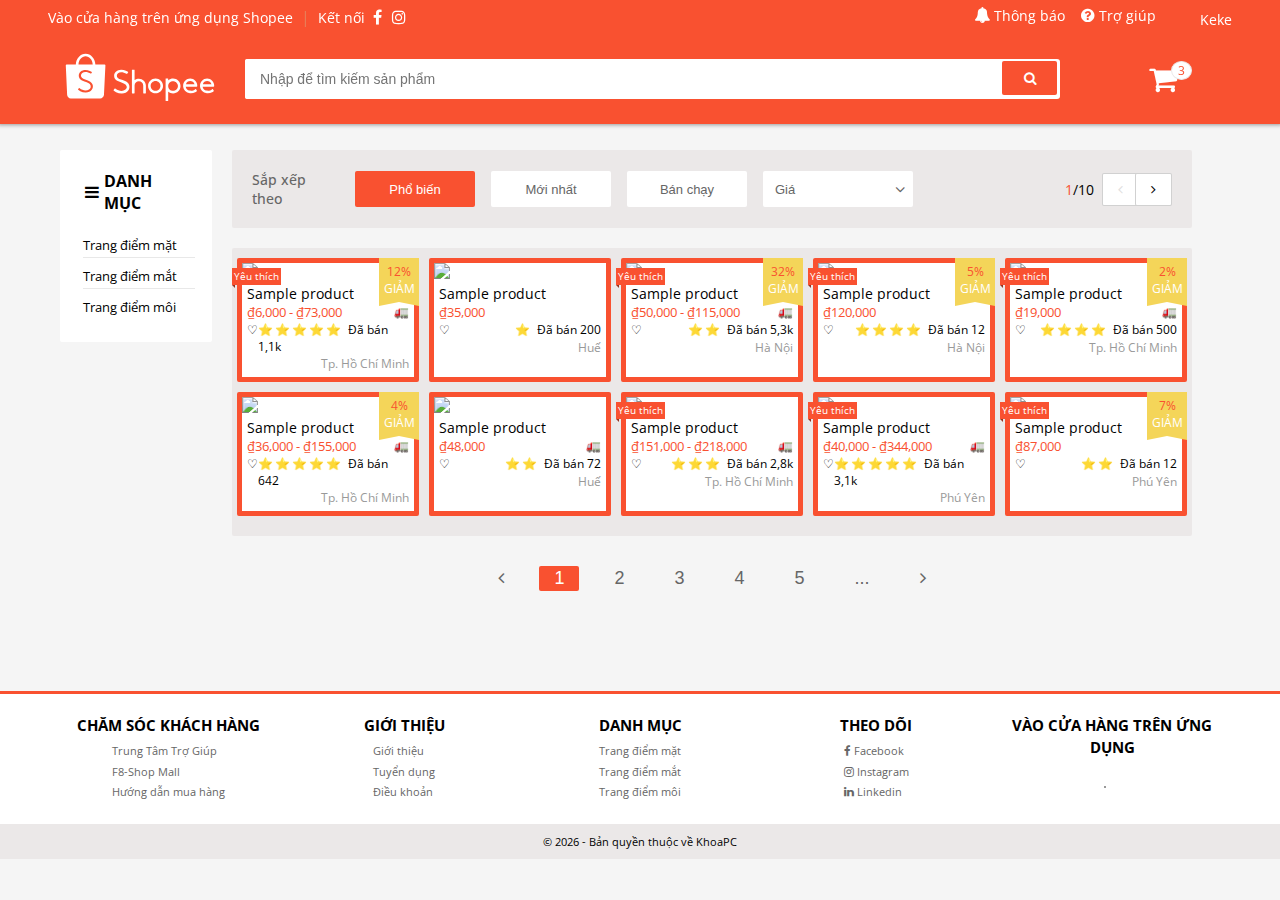
==== commit 37b0769c: "22May19 FIX Layout header-cart" ====
--- a/index.html
+++ b/index.html
@@ -160,12 +160,12 @@
                         </svg>
                     </a>
                 </div>
-                
+
                 <div class="header__bottom__center ">
                     <label class="header__search__mobile" for="search__mobile-checkbox">
                         <i class="header__search__mobile__icon fa fa-search"></i>
                     </label>
-                    <input hidden type="checkbox"id="search__mobile-checkbox">
+                    <input hidden type="checkbox" id="search__mobile-checkbox">
                     <div class="header__bottom__search ">
                         <input type="text" placeholder="Nhập để tìm kiếm sản phẩm">
                         <div class="header__bottom__center__history">
@@ -204,9 +204,12 @@
                                         <div class="header__bottom__right__info">
                                             <div class="header__bottom__right__info__top">
                                                 <h5>Bộ kem đặt trị vùng mắt</h5>
-                                                <span class="header__bottom__right__head__price">2.000.000</span>
-                                                <span class="header__bottom__right__head__multiply">x</span>
-                                                <span class="header__bottom__right__head__quantity">1</span>
+                                                <div class="header__bottom__right__head__info">
+                                                    <span class="header__bottom__right__head__price">2.000.000</span>
+                                                    <span class="header__bottom__right__head__multiply">x</span>
+
+                                                    <span class="header__bottom__right__head__quantity">1</span>
+                                                </div>
                                             </div>
                                             <div>
                                                 <div class="header__bottom__right__bottom">
@@ -226,9 +229,12 @@
                                         <div class="header__bottom__right__info">
                                             <div class="header__bottom__right__info__top">
                                                 <h5>Bộ kem đặt trị vùng mắt</h5>
-                                                <span class="header__bottom__right__head__price">2.000.000</span>
-                                                <span class="header__bottom__right__head__multiply">x</span>
-                                                <span class="header__bottom__right__head__quantity">1</span>
+                                                <div class="header__bottom__right__head__info">
+                                                    <span class="header__bottom__right__head__price">2.000.000</span>
+                                                    <span class="header__bottom__right__head__multiply">x</span>
+
+                                                    <span class="header__bottom__right__head__quantity">1</span>
+                                                </div>
                                             </div>
                                             <div>
                                                 <div class="header__bottom__right__bottom">
@@ -248,9 +254,12 @@
                                         <div class="header__bottom__right__info">
                                             <div class="header__bottom__right__info__top">
                                                 <h5>Bộ kem đặt trị vùng mắt</h5>
-                                                <span class="header__bottom__right__head__price">2.000.000</span>
-                                                <span class="header__bottom__right__head__multiply">x</span>
-                                                <span class="header__bottom__right__head__quantity">1</span>
+                                                <div class="header__bottom__right__head__info">
+                                                    <span class="header__bottom__right__head__price">2.000.000</span>
+                                                    <span class="header__bottom__right__head__multiply">x</span>
+
+                                                    <span class="header__bottom__right__head__quantity">1</span>
+                                                </div>
                                             </div>
                                             <div>
                                                 <div class="header__bottom__right__bottom">
--- a/assets/css/header.css
+++ b/assets/css/header.css
@@ -523,11 +523,13 @@
     display: flex;
     flex-direction: column;
     margin-left: 10px;
+    width: 100%;
 }
 
 .header__bottom__right__info__top {
     display: flex;
-    width: 385px;
+    width: 100%;
+    justify-content: space-between;
 }
 
 .header__bottom__right__info__top h5 {
@@ -536,8 +538,11 @@
     font-weight: 500;
 }
 
+.header__bottom__right__head__info{
+    margin-right: 12px;
+}
+
 .header__bottom__right__head__price {
-    margin-left: calc(100% - 231px);
     color: var(--color-app-1st);
 
 }
--- a/assets/css/small.css
+++ b/assets/css/small.css
@@ -21,23 +21,23 @@
 
 .header__bottom__right__cart {
     position: fixed;
-    width: 100%;
-    right: 0;
+    right: 10px;
     top: 90px;
-    z-index: 1000000;
+    z-index: 10;
 }
 
 .header__bottom__right__btn {
-    border-top: 1px solid var(--color-black-level3);
-    margin-top: 20px;
+    margin: 10px 0 10px 5px;
     padding-top: 0;
+    align-items: center;
 }
+
 
 .header__bottom__right__cart::before {
     border-width: 18px 100px;
     border-color: transparent;
     top: -35px;
-    right: 43px;
+    right: 0;
 }
 
 .content {
@@ -147,4 +147,8 @@
 
 .content--none {
     display: none;
+}
+
+.header__bottom__right__btn .btn--primary{
+    width: 95%;
 }--- a/assets/css/mini.css
+++ b/assets/css/mini.css
@@ -1,3 +1,12 @@
+
+.header__bottom__right__head__info{
+    
+}
+
+.header__bottom__right__cart {
+    width: 100%;
+    right: 0;
+}
 
 .header__bottom__search {
     position: fixed;
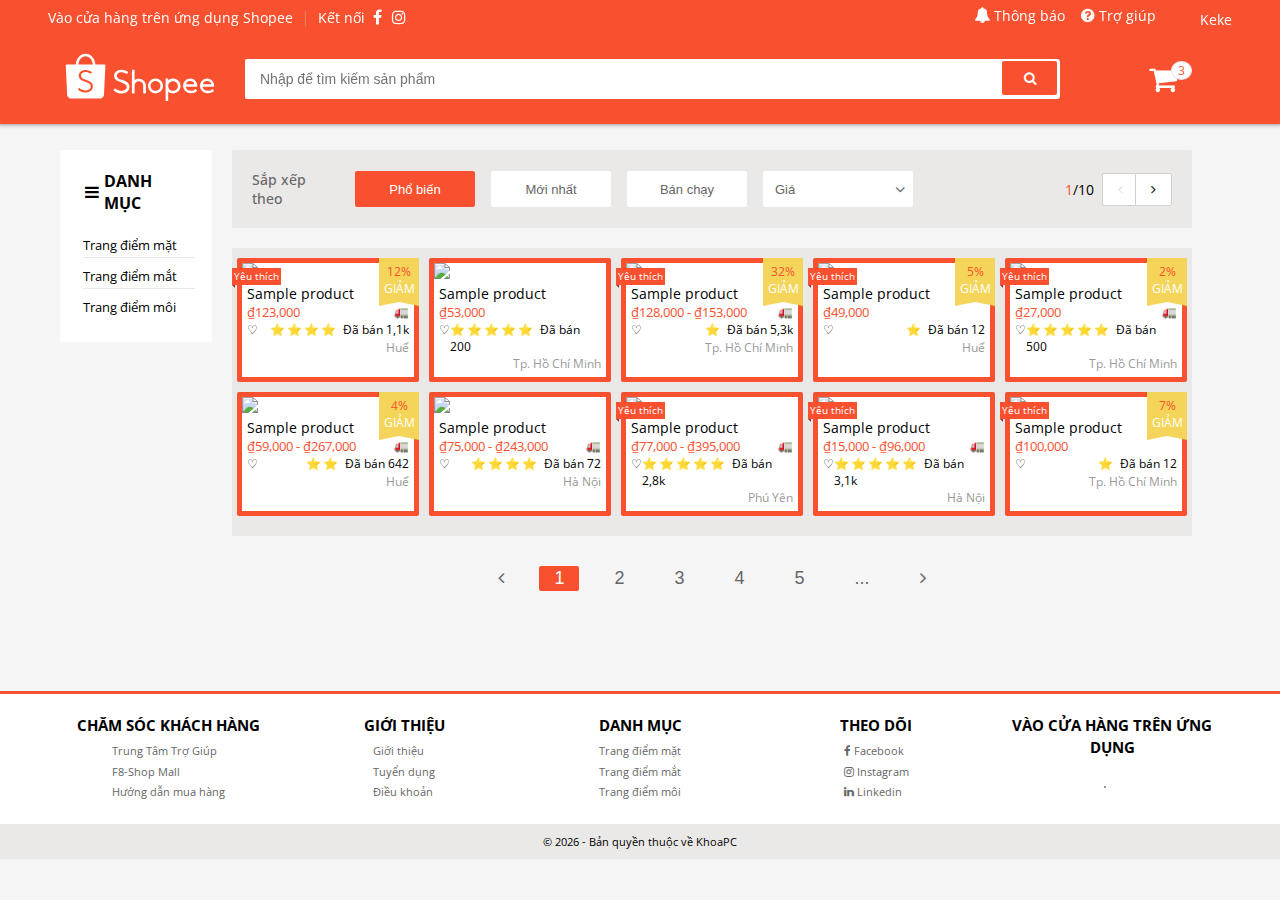
==== commit e10cbb42: "22May19 STYLE Indicator for closing search when it is opening" ====
--- a/index.html
+++ b/index.html
@@ -162,10 +162,11 @@
                 </div>
 
                 <div class="header__bottom__center ">
+                    <input hidden type="checkbox" id="search__mobile-checkbox">
                     <label class="header__search__mobile" for="search__mobile-checkbox">
-                        <i class="header__search__mobile__icon fa fa-search"></i>
+                        <i class="header__search__mobile__icon fa"></i>
+                        <!--i class="header__search__mobile__icon__close fa fa-search"></i-->
                     </label>
-                    <input hidden type="checkbox" id="search__mobile-checkbox">
                     <div class="header__bottom__search ">
                         <input type="text" placeholder="Nhập để tìm kiếm sản phẩm">
                         <div class="header__bottom__center__history">
--- a/assets/css/mini.css
+++ b/assets/css/mini.css
@@ -27,11 +27,21 @@
     display: block;
 }
 
-.header__search__mobile__icon{
+.header__search__mobile__icon::before {
+    content: "\f002";
+}
+#search__mobile-checkbox:checked ~ label>i::before {
+    content: "\f00d";
+    font-weight: 400 !important;
+}
+
+.header__search__mobile__icon
+{
     font-size: 25px;
     color: var(--color-white-level0);
     top: 0;
     left: 0;
+    cursor: pointer;
 }
 
 .header__bottom__center{
@@ -47,6 +57,10 @@
     width: calc(100% / 2 - 10px);
 }
 
+.content{
+    
+}
+
 .content--none, .content__mini--none{
     display: none;
 }
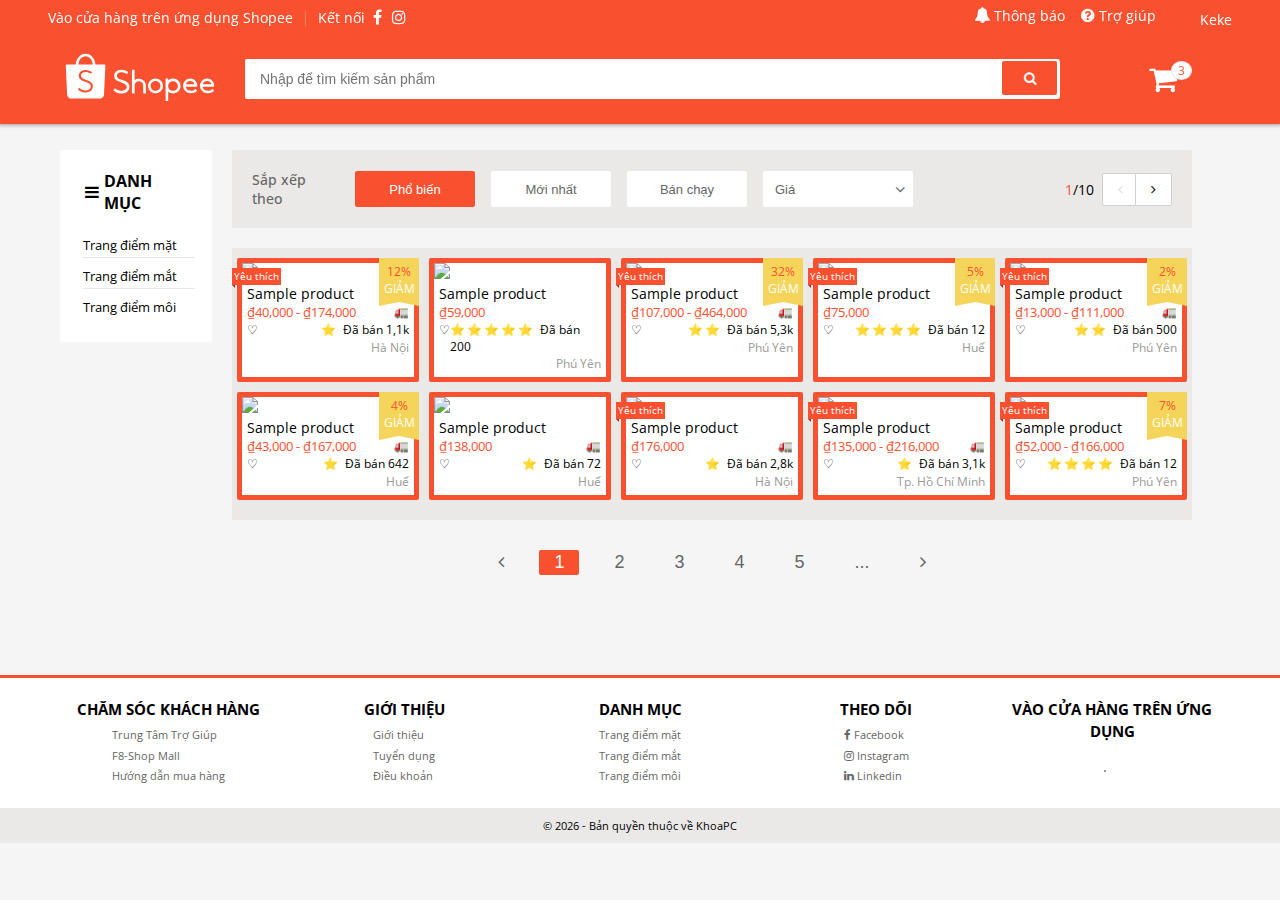
==== commit 2e600fc2: "22May20 PROD favicon" ====
--- a/index.html
+++ b/index.html
@@ -5,6 +5,7 @@
     <meta charset="UTF-8">
     <meta http-equiv="X-UA-Compatible" content="IE=edge">
     <title>Shopee Clone 🤣</title>
+    <link rel="icon" href="./assets/favicon/logo.png">
     <meta name="viewport" content="width=device-width, initial-scale=1.0">
     <link href="//maxcdn.bootstrapcdn.com/font-awesome/4.6.0/css/font-awesome.min.css" rel="stylesheet">
     <link href="https://fonts.googleapis.com/css2?family=Open+Sans&display=swap" rel="stylesheet">
--- a/assets/css/mini.css
+++ b/assets/css/mini.css
@@ -32,7 +32,6 @@
 }
 #search__mobile-checkbox:checked ~ label>i::before {
     content: "\f00d";
-    font-weight: 400 !important;
 }
 
 .header__search__mobile__icon
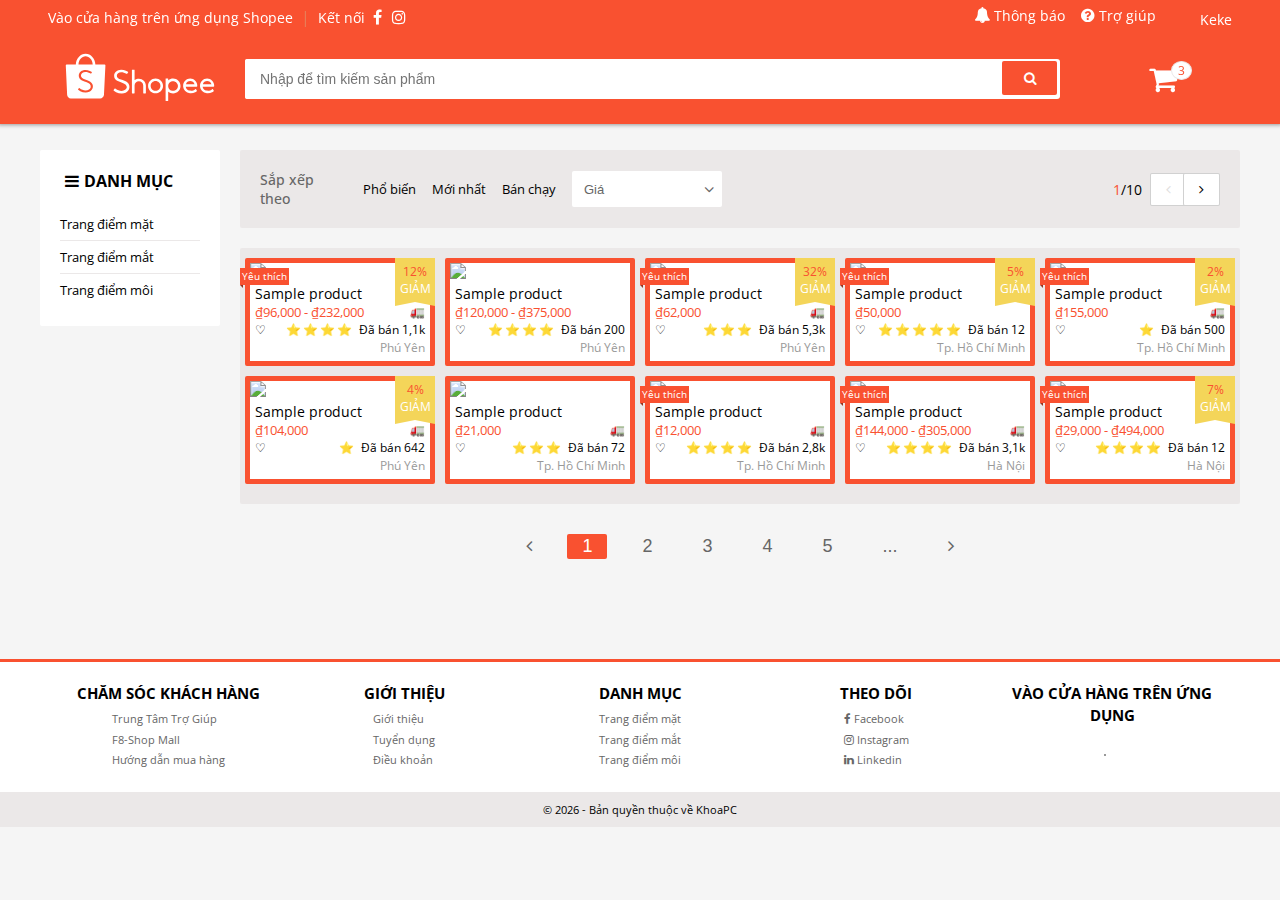
==== commit 7ee7774e: "22May20 STYLE Selected filter default = Phổ biến" ====
--- a/index.html
+++ b/index.html
@@ -166,8 +166,13 @@
                     <input hidden type="checkbox" id="search__mobile-checkbox">
                     <label class="header__search__mobile" for="search__mobile-checkbox">
                         <i class="header__search__mobile__icon fa"></i>
-                        <!--i class="header__search__mobile__icon__close fa fa-search"></i-->
+                        <svg class="header__search__mobile__icon-close" style="cursor: pointer; display: none;"
+                            fill="none" stroke="white" viewBox="0 0 24 24" width="25" stroke="currentColor"
+                            stroke-width="3">
+                            <path stroke-linecap="round" stroke-linejoin="round" d="M6 18L18 6M6 6l12 12" />
+                        </svg>
                     </label>
+
                     <div class="header__bottom__search ">
                         <input type="text" placeholder="Nhập để tìm kiếm sản phẩm">
                         <div class="header__bottom__center__history">
@@ -304,21 +309,29 @@
                     </a>
                 </div>
             </div>
-
-            <div class="content__container-right">
+            <div for="hhh" class="content__container-right">
                 <div class="content__container-right__filter">
                     <h3 class="content__container-right__filter__heading content--none">
                         Sắp xếp theo
                     </h3>
-                    <button class="content__container-right__filter__btn btn btn--primary">
-                        Phổ biến
-                    </button>
-                    <button class="content__container-right__filter__btn btn">
-                        Mới nhất
-                    </button>
-                    <button class="content__container-right__filter__btn btn">
-                        Bán chạy
-                    </button>
+                    <input hidden checked type="radio" name="selected" id="content__container-right__filter--selected1">
+                    <label class="content__container-right__filter__btn " for="content__container-right__filter--selected1" >Phổ biến
+                       <!--  <button class="content__container-right__filter__btn btn btn--primary">
+                            Phổ biến
+                        </button> -->
+                    </label>
+                    <input hidden type="radio" name="selected" id="content__container-right__filter--selected2">
+                    <label class="content__container-right__filter__btn " for="content__container-right__filter--selected2"">Mới nhất
+                       <!--  <button class="content__container-right__filter__btn btn">
+                            Mới nhất
+                        </button> -->
+                    </label>
+                    <input hidden type="radio" name="selected" id="content__container-right__filter--selected3">
+                    <label class="content__container-right__filter__btn " for="content__container-right__filter--selected3">Bán chạy
+                       <!--  <button class="content__container-right__filter__btn btn">
+                            Bán chạy
+                        </button> -->
+                    </label>
                     <div class="content__container-right__filter__price">
                         <button
                             class="content__container-right__filter__btn content__container-right__filter__btn__price btn">
@@ -326,8 +339,8 @@
                         </button>
                         <i class="content__container-right__filter__btn__icon fa fa-angle-down"></i>
                         <div class="content__container-right__filter__price__sub">
-                            <span>Giá: Thấp đến cao</span>
-                            <span>Giá: Cao đến thấp</span>
+                            <span> Thấp đến cao</span>
+                            <span> Cao đến thấp</span>
                         </div>
                     </div>
 
--- a/assets/css/home.css
+++ b/assets/css/home.css
@@ -1,6 +1,6 @@
 .content {
     top: 130px;
-    width: 96%;
+    width: 100%;
     position: relative;
     display: flex;
 }
@@ -15,7 +15,7 @@
     flex-direction: column;
     background-color: var(--color-white-level0);
     padding: 20px;
-    margin: 20px;
+    margin: 20px 20px 0 0px;
     border-radius: 2px;
     min-width: 110px;
 }
@@ -37,12 +37,12 @@
     text-decoration: none;
     color: var(--color-black-level0);   
     padding: 3px 0;
-    margin: 3px;
+    line-height: 2;
     transition: right linear 0.2s;
 }
 
 .content__container-left__nav-item--border-bottom{
-    border-bottom: 1px solid #e8e8e8;
+    border-bottom: 1px solid var(--color-white-level1);
     width: 100%;
 }
 
@@ -58,7 +58,7 @@
 }
 
 .content__container-right__filter{
-    display: inline-flex;
+    display: flex;
     align-items: center;
     padding: 20px;
     margin: 20px 0px;
@@ -141,7 +141,7 @@
 
 .content__filter__quantity{
     margin-left: auto;
-    display: inline-flex;
+    display: flex;
     align-items: center;
     justify-content: flex-end;
 }
@@ -279,6 +279,12 @@
     font-size: 1.1rem;
     color: var(--color-app-1st);
 }
+.product-list__product__price.new-price-better::before {
+    content: attr(old-price);
+    margin-right: 3px;
+    text-decoration: line-through;
+    color: var(--color-black-level2);
+}
 
 .product-list__product__freeship {
     display: none;
@@ -317,10 +323,6 @@
     
 }
 
-.content__pagination__icon{
-    
-}
-
 .content__pagination__item{
     font-size: 18px;
     padding: 2px 15px;
@@ -349,7 +351,7 @@
     color: var(--color-black-level1);
 }
 
-.content__product-list__link
-{
+.content__product-list__link{
     text-decoration: none;
-}
+    color: var(--color-black-level1);
+}
--- a/assets/css/mini.css
+++ b/assets/css/mini.css
@@ -1,7 +1,3 @@
-
-.header__bottom__right__head__info{
-    
-}
 
 .header__bottom__right__cart {
     width: 100%;
@@ -56,10 +52,6 @@
     width: calc(100% / 2 - 10px);
 }
 
-.content{
-    
-}
-
 .content--none, .content__mini--none{
     display: none;
 }
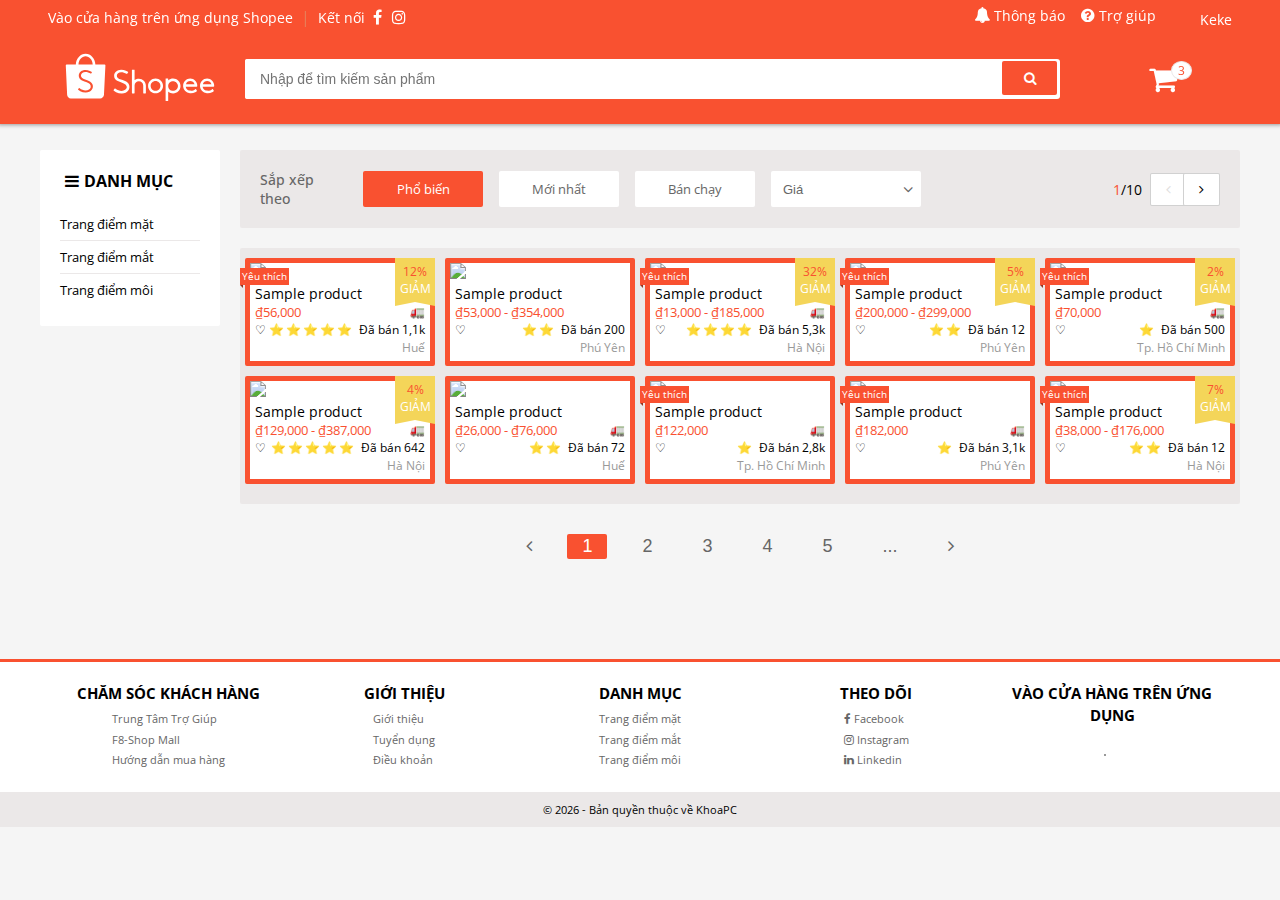
==== commit ef937b9b: "22May20 STYLE Filter buttons" ====
--- a/index.html
+++ b/index.html
@@ -280,7 +280,7 @@
                                 </div>
                             </div>
                             <div class="header__bottom__right__btn">
-                                <button class="btn btn--primary">Xem giỏ hàng</button>
+                                <button class="btn__card btn btn--primary">Xem giỏ hàng</button>
                             </div>
                         </div>
                     </div>
@@ -315,44 +315,38 @@
                         Sắp xếp theo
                     </h3>
                     <input hidden checked type="radio" name="selected" id="content__container-right__filter--selected1">
-                    <label class="content__container-right__filter__btn " for="content__container-right__filter--selected1" >Phổ biến
-                       <!--  <button class="content__container-right__filter__btn btn btn--primary">
-                            Phổ biến
-                        </button> -->
+                    <label class="content__container-right__filter__btn btn btn--primary"
+                        for="content__container-right__filter--selected1">Phổ biến
                     </label>
                     <input hidden type="radio" name="selected" id="content__container-right__filter--selected2">
-                    <label class="content__container-right__filter__btn " for="content__container-right__filter--selected2"">Mới nhất
-                       <!--  <button class="content__container-right__filter__btn btn">
-                            Mới nhất
-                        </button> -->
+                    <label class="content__container-right__filter__btn btn "
+                        for="content__container-right__filter--selected2">Mới nhất
                     </label>
                     <input hidden type="radio" name="selected" id="content__container-right__filter--selected3">
-                    <label class="content__container-right__filter__btn " for="content__container-right__filter--selected3">Bán chạy
-                       <!--  <button class="content__container-right__filter__btn btn">
-                            Bán chạy
-                        </button> -->
-                    </label>
-                    <div class="content__container-right__filter__price">
-                        <button
-                            class="content__container-right__filter__btn content__container-right__filter__btn__price btn">
-                            <span>Giá</span>
-                        </button>
-                        <i class="content__container-right__filter__btn__icon fa fa-angle-down"></i>
-                        <div class="content__container-right__filter__price__sub">
-                            <span> Thấp đến cao</span>
-                            <span> Cao đến thấp</span>
-                        </div>
-                    </div>
-
-                    <div class="content__filter__quantity content--none">
-                        <span class="content__filter__quantity--pick">1</span>
-                        <span class="content__filter__quantity--space">/</span>
-                        <span class="content__filter__quantity--number">10</span>
-                        <button class="content__filter__quantity__button__left"><i
-                                class="content__filter__quantity__icon-left fa fa-angle-left"></i></button>
-                        <button class="content__filter__quantity__button__right"><i
-                                class="content__filter__quantity__icon-right fa fa-angle-right"></i></button>
-                    </div>
+                        <label class="content__container-right__filter__btn btn"
+                            for="content__container-right__filter--selected3">Bán chạy
+                        </label>
+                        <div class="content__container-right__filter__price">
+                            <button
+                                class="content__container-right__filter__btn content__container-right__filter__btn__price btn">
+                                <span>Giá</span>
+                            </button>
+                            <i class="content__container-right__filter__btn__icon fa fa-angle-down"></i>
+                            <div class="content__container-right__filter__price__sub">
+                                <span> Thấp đến cao</span>
+                                <span> Cao đến thấp</span>
+                            </div>
+                        </div>
+
+                        <div class="content__filter__quantity content--none">
+                            <span class="content__filter__quantity--pick">1</span>
+                            <span class="content__filter__quantity--space">/</span>
+                            <span class="content__filter__quantity--number">10</span>
+                            <button class="content__filter__quantity__button__left"><i
+                                    class="content__filter__quantity__icon-left fa fa-angle-left"></i></button>
+                            <button class="content__filter__quantity__button__right"><i
+                                    class="content__filter__quantity__icon-right fa fa-angle-right"></i></button>
+                        </div>
                 </div>
                 <!-- <a class="content__product-list__link" href=""> -->
                 <div class="content__product-list">
--- a/assets/css/main.css
+++ b/assets/css/main.css
@@ -124,9 +124,9 @@
     color: var(--color-black-level1);
 }
 
-.btn:hover{
+/* .btn:hover{
     background-color: var(--color-white-level2);
-}
+} */
 
 .btn.btn--primary{
     color: var(--color-white-level0);
--- a/assets/css/home.css
+++ b/assets/css/home.css
@@ -30,6 +30,12 @@
 .icon__list{
    margin: 0 5px 0 5px;
 }
+
+ .btn.btn--primary{
+    background-color:var(--color-white-level0);
+    color: var(--color-black-level1);
+} 
+
 
 .content__container-left__nav-item{
     position: relative;
@@ -78,10 +84,27 @@
     width: 85px;
 }
 
+/* .content__container-right__filter__btn{
+    font-size: 13px;
+    margin: 0 8px;
+    background-color: var(--color-white-level0);
+    padding:9px 20px;
+    border-radius: 2px;
+    cursor: pointer;
+    text-align: center;
+    display: flex;
+    align-items: center;
+    color: var(--color-black-level1);
+}    */
+
 .content__container-right__filter__btn{
     font-size: 13px;
     margin: 0 8px;
 }
+
+/* .content__container-right__filter__btn:hover{
+    background-color: var(--color-white-level3);
+} */
 
 .content__container-right__filter__price{
     position: relative;
@@ -355,3 +378,25 @@
     text-decoration: none;
     color: var(--color-black-level1);
 }
+
+#content__container-right__filter--selected1:checked + label{
+    background-color: var(--color-app-1st);
+    color: var(--color-white-level0);
+}
+#content__container-right__filter--selected2:checked + label{
+    background-color: var(--color-app-1st);
+    color: var(--color-white-level0);
+}
+#content__container-right__filter--selected3:checked + label{
+    background-color: var(--color-app-1st);
+    color: var(--color-white-level0);
+}
+
+.content__container-right__filter__btn:hover{
+    opacity: .8;
+}
+
+.btn__card{
+    background-color: var(--color-app-1st) !important;
+    color: var(--color-white-level0) !important;
+}--- a/assets/css/modal.css
+++ b/assets/css/modal.css
@@ -77,7 +77,7 @@
     border-radius: 0 0 4px 4px;
 }
 
-.btn.btn--primary:hover{
+.btn.btn--primary-1:hover{
     background-color: rgba(238, 77, 45, 0.8);
 }
 
--- a/assets/css/small.css
+++ b/assets/css/small.css
@@ -44,10 +44,6 @@
     width: 100%;
 }
 
-.content__container-right__filter__btn__icon {
-    right: 0px;
-    position: absolute;
-}
 
 .product-list__product {
     width: calc(100% / 3 - 10px);
@@ -69,6 +65,11 @@
     box-shadow: 0 1px 2px 0 var(--color-black-level2);
 }
 
+.content__container-right__filter__btn__icon {
+    right: 0px;
+    position: absolute;
+}
+
 
 .content__container-right__filter__btn, .btn.btn--primary {
     color: var(--color-black-level1);
@@ -80,7 +81,7 @@
 
 
 .btn.btn--primary {
-    color: var(--color-white-level0);
+    /* color: var(--color-white-level0); */
     margin-left: 0;
 }
 
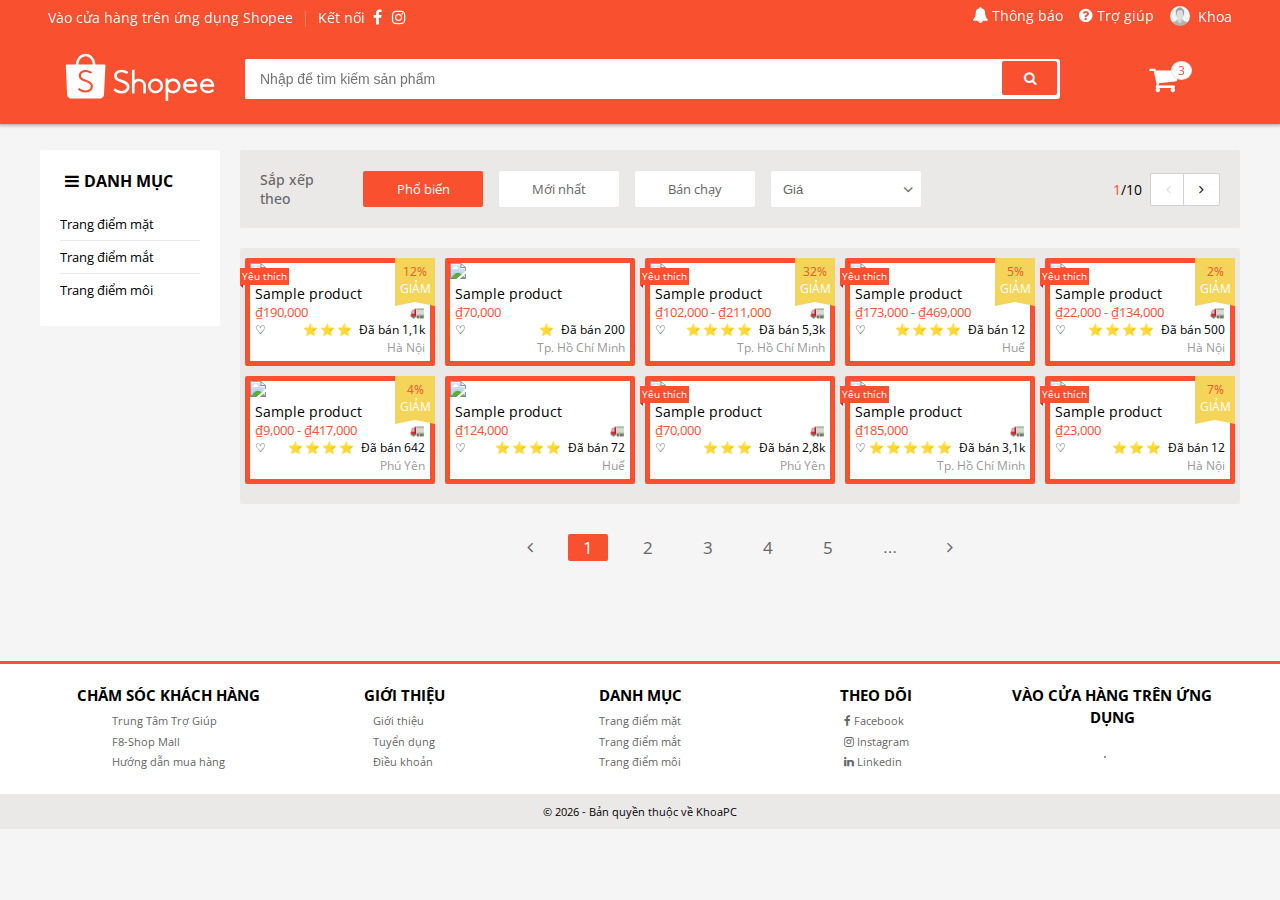
==== commit efde0a0d: "22May21 CHANGE img-user" ====
--- a/index.html
+++ b/index.html
@@ -135,9 +135,9 @@
                         </a> -->
                     <div class="header__top__user--wrap">
                         <a class="header__top__item header__top__user" href="">
-                            <img src="https://i.pinimg.com/originals/1c/77/7c/1c777ccab76cd34a26a223bf5ccd71d8.png"
+                            <img src="./assets/img/me.jpg"
                                 alt="">
-                            <span class="header__top__user__name"> Keke</span>
+                            <span class="header__top__user__name"> Khoa</span>
                             <div class="header__top__user__navbar">
                                 <span class="header__top__user__navbar__item">Tài khoản của tôi</span>
                                 <span class="header__top__user__navbar__item">Địa chỉ của tôi</span>
@@ -323,30 +323,30 @@
                         for="content__container-right__filter--selected2">Mới nhất
                     </label>
                     <input hidden type="radio" name="selected" id="content__container-right__filter--selected3">
-                        <label class="content__container-right__filter__btn btn"
-                            for="content__container-right__filter--selected3">Bán chạy
-                        </label>
-                        <div class="content__container-right__filter__price">
-                            <button
-                                class="content__container-right__filter__btn content__container-right__filter__btn__price btn">
-                                <span>Giá</span>
-                            </button>
-                            <i class="content__container-right__filter__btn__icon fa fa-angle-down"></i>
-                            <div class="content__container-right__filter__price__sub">
-                                <span> Thấp đến cao</span>
-                                <span> Cao đến thấp</span>
-                            </div>
+                    <label class="content__container-right__filter__btn btn"
+                        for="content__container-right__filter--selected3">Bán chạy
+                    </label>
+                    <div class="content__container-right__filter__price">
+                        <button
+                            class="content__container-right__filter__btn content__container-right__filter__btn__price btn">
+                            <span>Giá</span>
+                        </button>
+                        <i class="content__container-right__filter__btn__icon fa fa-angle-down"></i>
+                        <div class="content__container-right__filter__price__sub">
+                            <span> Thấp đến cao</span>
+                            <span> Cao đến thấp</span>
                         </div>
-
-                        <div class="content__filter__quantity content--none">
-                            <span class="content__filter__quantity--pick">1</span>
-                            <span class="content__filter__quantity--space">/</span>
-                            <span class="content__filter__quantity--number">10</span>
-                            <button class="content__filter__quantity__button__left"><i
-                                    class="content__filter__quantity__icon-left fa fa-angle-left"></i></button>
-                            <button class="content__filter__quantity__button__right"><i
-                                    class="content__filter__quantity__icon-right fa fa-angle-right"></i></button>
-                        </div>
+                    </div>
+
+                    <div class="content__filter__quantity content--none">
+                        <span class="content__filter__quantity--pick">1</span>
+                        <span class="content__filter__quantity--space">/</span>
+                        <span class="content__filter__quantity--number">10</span>
+                        <button class="content__filter__quantity__button__left"><i
+                                class="content__filter__quantity__icon-left fa fa-angle-left"></i></button>
+                        <button class="content__filter__quantity__button__right"><i
+                                class="content__filter__quantity__icon-right fa fa-angle-right"></i></button>
+                    </div>
                 </div>
                 <!-- <a class="content__product-list__link" href=""> -->
                 <div class="content__product-list">
@@ -390,11 +390,19 @@
                 <div class="content__pagination ">
                     <button class="content__pagination__item content__pagination__icon"><i
                             class="fa fa-angle-left"></i></button>
-                    <button class="content__pagination__item content__pagination__item--select">1</button>
-                    <button class="content__pagination__item">2</button>
-                    <button class="content__pagination__item">3</button>
-                    <button class="content__pagination__item content__mini--none">4</button>
-                    <button class="content__pagination__item content__mini--none">5</button>
+                    <input checked hidden type="radio" name="selected__pagination"
+                        id="content__pagination__item--select1">
+                    <label for="content__pagination__item--select1" class="content__pagination__item ">1</label>
+                    <input hidden type="radio" name="selected__pagination" id="content__pagination__item--select2">
+                    <label for="content__pagination__item--select2" class="content__pagination__item">2</label>
+                    <input hidden type="radio" name="selected__pagination" id="content__pagination__item--select3">
+                    <label for="content__pagination__item--select3" class="content__pagination__item">3</label>
+                    <input hidden type="radio" name="selected__pagination" id="content__pagination__item--select4">
+                    <label for="content__pagination__item--select4"
+                        class="content__pagination__item content__mini--none">4</label>
+                    <input hidden type="radio" name="selected__pagination" id="content__pagination__item--select5">
+                    <label for="content__pagination__item--select5"
+                        class="content__pagination__item content__mini--none">5</label>
                     <button class="content__pagination__item">...</button>
                     <button class="content__pagination__item content__pagination__icon"><i
                             class="fa fa-angle-right"></i></button>
--- a/assets/css/main.css
+++ b/assets/css/main.css
@@ -30,7 +30,6 @@
 html {
     font-family: 'Open Sans', sans-serif; 
     font-size: 12px;
-
 }
 
 body{
@@ -124,10 +123,6 @@
     color: var(--color-black-level1);
 }
 
-/* .btn:hover{
-    background-color: var(--color-white-level2);
-} */
-
 .btn.btn--primary{
     color: var(--color-white-level0);
     background-color: var(--color-app-1st);
--- a/assets/css/home.css
+++ b/assets/css/home.css
@@ -5,12 +5,12 @@
     display: flex;
 }
 
-.content__container-left{
+.content__container-left {
     width: 20%;
-    min-width:190px;
-}
-
-.content__container-left__nav{
+    min-width: 190px;
+}
+
+.content__container-left__nav {
     display: flex;
     flex-direction: column;
     background-color: var(--color-white-level0);
@@ -20,50 +20,44 @@
     min-width: 110px;
 }
 
-.content__container-left__nav h3{
+.content__container-left__nav h3 {
     font-size: 16px;
     margin-bottom: 16px;
     display: flex;
     align-items: center;
 }
 
-.icon__list{
-   margin: 0 5px 0 5px;
-}
-
- .btn.btn--primary{
-    background-color:var(--color-white-level0);
-    color: var(--color-black-level1);
-} 
-
-
-.content__container-left__nav-item{
+.icon__list {
+    margin: 0 5px 0 5px;
+}
+
+.content__container-left__nav-item {
     position: relative;
     font-size: 13px;
     text-decoration: none;
-    color: var(--color-black-level0);   
+    color: var(--color-black-level0);
     padding: 3px 0;
     line-height: 2;
     transition: right linear 0.2s;
 }
 
-.content__container-left__nav-item--border-bottom{
+.content__container-left__nav-item--border-bottom {
     border-bottom: 1px solid var(--color-white-level1);
     width: 100%;
 }
 
-.content__container-left__nav-item:hover{
+.content__container-left__nav-item:hover {
     color: var(--color-app-1st);
     right: -4px;
 }
 
 
-.content__container-right{
+.content__container-right {
     width: 100%;
     height: 100%;
 }
 
-.content__container-right__filter{
+.content__container-right__filter {
     display: flex;
     align-items: center;
     padding: 20px;
@@ -74,7 +68,7 @@
     max-width: 100%;
 }
 
-.content__container-right__filter__heading{
+.content__container-right__filter__heading {
     display: flex;
     align-items: center;
     color: var(--color-black-level1);
@@ -84,53 +78,36 @@
     width: 85px;
 }
 
-/* .content__container-right__filter__btn{
+.content__container-right__filter__btn {
     font-size: 13px;
     margin: 0 8px;
-    background-color: var(--color-white-level0);
-    padding:9px 20px;
-    border-radius: 2px;
-    cursor: pointer;
-    text-align: center;
-    display: flex;
-    align-items: center;
-    color: var(--color-black-level1);
-}    */
-
-.content__container-right__filter__btn{
-    font-size: 13px;
-    margin: 0 8px;
-}
-
-/* .content__container-right__filter__btn:hover{
-    background-color: var(--color-white-level3);
-} */
-
-.content__container-right__filter__price{
+}
+
+.content__container-right__filter__price {
     position: relative;
     display: flex;
     align-items: center;
     justify-content: flex-end;
 }
 
-.content__container-right__filter__btn__price{
+.content__container-right__filter__btn__price {
     width: 150px;
     display: flex;
     justify-content: flex-start;
 }
 
-.content__container-right__filter__btn__price span{
+.content__container-right__filter__btn__price span {
     margin-left: 12px;
 }
 
-.content__container-right__filter__btn__icon{
-    position:absolute;
+.content__container-right__filter__btn__icon {
+    position: absolute;
     font-size: 16px;
     margin-right: 16px;
     color: var(--color-black-level1);
 }
 
-.content__container-right__filter__price__sub{
+.content__container-right__filter__price__sub {
     top: 100%;
     left: 0;
     margin-left: 8px;
@@ -148,62 +125,59 @@
 }
 
 .content__container-right__filter__price:hover .content__container-right__filter__price__sub {
-    display:flex ;
-}
-
-.content__container-right__filter__price__sub span{
+    display: flex;
+}
+
+.content__container-right__filter__price__sub span {
     color: var(--color-black-level1);
     margin-left: 12px;
     font-size: 13px;
     cursor: pointer;
 }
 
-.content__container-right__filter__price__sub span:hover{
-    color: var(--color-app-1st);
-}
-
-.content__filter__quantity{
+.content__container-right__filter__price__sub span:hover {
+    color: var(--color-app-1st);
+}
+
+.content__filter__quantity {
     margin-left: auto;
     display: flex;
     align-items: center;
     justify-content: flex-end;
 }
 
-.content__filter__quantity span{
+.content__filter__quantity span {
     font-size: 14px;
 }
 
-.content__filter__quantity--pick{
-    color: var(--color-app-1st);
-}
-
-
-.content__filter__quantity button{
+.content__filter__quantity--pick {
+    color: var(--color-app-1st);
+}
+
+
+.content__filter__quantity button {
     padding: 8px 15px;
     border-radius: 2px;
     background-color: var(--color-white-level0);
     border: 1.2px solid rgba(0, 0, 0, 0.18);
-    
-}   
-
-.content__filter__quantity__button__left{
+}
+
+.content__filter__quantity__button__left {
     margin-left: 8px;
 }
 
-.content__filter__quantity__icon-left{
+.content__filter__quantity__icon-left {
     color: var(--color-black-level3);
-    
-}
-
-.content__filter__quantity__button__right{
+}
+
+.content__filter__quantity__button__right {
     cursor: pointer;
     margin-left: -3.6px;
 }
 
-.content__filter__quantity__button__right:hover{
+.content__filter__quantity__button__right:hover {
     background-color: var(--color-white-level3);
 }
-
 
 /* List of products -------------------------------------------------------------------- START */
 .content__product-list {
@@ -235,15 +209,18 @@
 .product-list__product[favorite="1"] .product-list__product__favorite {
     display: block;
 }
+
 .product-list__product__favorite {
-    position: absolute; top: 5px; left: -10px;
+    position: absolute;
+    top: 5px;
+    left: -10px;
     display: none;
-
     background-color: var(--color-app-1st);
     padding: 2px;
     color: white;
     font-size: 0.8rem;
 }
+
 .product-list__product__favorite::after {
     content: "";
     position: absolute;
@@ -256,38 +233,45 @@
 
 .product-list__product__discount {
     z-index: 2;
-    position: absolute; top: -5px; right: -5px; /* 5px = border's width */
+    position: absolute;
+    top: -5px;
+    right: -5px;
     display: none;
-
     background-color: var(--color-app-2nd);
     width: 40px;
     padding: 5px;
     text-align: center;
 }
+
 .product-list__product__discount p {
     color: var(--color-app-1st);
 }
+
 .product-list__product__discount span {
     color: white;
 }
+
 .product-list__product[discount="1"] .product-list__product__discount {
     display: block;
 }
+
 .product-list__product__discount::after {
     --c: var(--color-app-2nd);
-    --w: 20px; /* 20px = 1/2 parent's width */
-    --h: 4px; /* 4px = rectangle's height */
-
+    --w: 20px;
+    --h: 4px;
     content: "";
-    position: absolute; left: 0; bottom: calc(0px - var(--h));
+    position: absolute;
+    left: 0;
+    bottom: calc(0px - var(--h));
     border-width: 0 var(--w) var(--h) var(--w);
     border-style: solid;
-    border-color: transparent var(--c) transparent var(--c); 
+    border-color: transparent var(--c) transparent var(--c);
 }
 
 .product-list__product__below-img {
     padding: 5px;
 }
+
 .product-list__product__below-img div {
     display: flex;
     justify-content: space-between;
@@ -302,6 +286,7 @@
     font-size: 1.1rem;
     color: var(--color-app-1st);
 }
+
 .product-list__product__price.new-price-better::before {
     content: attr(old-price);
     margin-right: 3px;
@@ -312,6 +297,7 @@
 .product-list__product__freeship {
     display: none;
 }
+
 .product-list__product[freeShip="1"] .product-list__product__freeship {
     display: block;
 }
@@ -320,34 +306,53 @@
     cursor: pointer;
     line-height: 1.5;
 }
+
 .product-list__product__like:hover {
     opacity: 0.8;
     color: var(---color-app-1st);
 }
 
-.product-list__product__sold[rating]::before { margin-right: 5px; letter-spacing: 2px; }
-.product-list__product__sold[rating="1"]::before { content: "⭐️"; }
-.product-list__product__sold[rating="2"]::before { content: "⭐️⭐️"; }
-.product-list__product__sold[rating="3"]::before { content: "⭐️⭐️⭐️"; }
-.product-list__product__sold[rating="4"]::before { content: "⭐️⭐️⭐️⭐️"; }
-.product-list__product__sold[rating="5"]::before { content: "⭐️⭐️⭐️⭐️⭐️"; }
+.product-list__product__sold[rating]::before {
+    margin-right: 5px;
+    letter-spacing: 2px;
+}
+
+.product-list__product__sold[rating="1"]::before {
+    content: "⭐️";
+}
+
+.product-list__product__sold[rating="2"]::before {
+    content: "⭐️⭐️";
+}
+
+.product-list__product__sold[rating="3"]::before {
+    content: "⭐️⭐️⭐️";
+}
+
+.product-list__product__sold[rating="4"]::before {
+    content: "⭐️⭐️⭐️⭐️";
+}
+
+.product-list__product__sold[rating="5"]::before {
+    content: "⭐️⭐️⭐️⭐️⭐️";
+}
 
 .product-list__product__location {
     color: var(--color-black-level2);
     font-weight: 400;
     text-align: right;
 }
+
 /* List of products -------------------------------------------------------------------- END */
 
 
-.content__pagination{
+.content__pagination {
     display: flex;
     justify-content: center;
-    
-}
-
-.content__pagination__item{
-    font-size: 18px;
+}
+
+.content__pagination__item {
+    font-size: 17px;
     padding: 2px 15px;
     margin: 30px 10px;
     border: none;
@@ -357,46 +362,54 @@
     border-radius: 2px;
 }
 
-.content__pagination__item--select{
+.content__pagination__item--select {
     background-color: var(--color-app-1st);
     color: var(--color-white-level0);
 }
 
-.content__pagination__item:hover{
-    color: var(--color-app-1st);
-}
-
-.content__pagination__item--select:hover{
+.content__pagination__item:hover {
+    color: var(--color-app-1st);
+}
+
+.content__pagination__item--select:hover {
     color: var(--color-white-level0);
 }
 
-.content__pagination__icon:hover{
-    color: var(--color-black-level1);
-}
-
-.content__product-list__link{
+.content__pagination__icon:hover {
+    color: var(--color-black-level1);
+}
+
+.content__product-list__link {
     text-decoration: none;
     color: var(--color-black-level1);
 }
 
-#content__container-right__filter--selected1:checked + label{
+#content__container-right__filter--selected1:checked+label,
+#content__container-right__filter--selected2:checked+label,
+#content__container-right__filter--selected3:checked+label {
     background-color: var(--color-app-1st);
     color: var(--color-white-level0);
 }
-#content__container-right__filter--selected2:checked + label{
+
+.content__container-right__filter__btn:hover {
+    opacity: .8;
+}
+
+#content__pagination__item--select1:checked+label,
+#content__pagination__item--select2:checked+label,
+#content__pagination__item--select3:checked+label,
+#content__pagination__item--select4:checked+label,
+#content__pagination__item--select5:checked+label {
     background-color: var(--color-app-1st);
     color: var(--color-white-level0);
 }
-#content__container-right__filter--selected3:checked + label{
-    background-color: var(--color-app-1st);
-    color: var(--color-white-level0);
-}
-
-.content__container-right__filter__btn:hover{
-    opacity: .8;
-}
-
-.btn__card{
+
+.btn__card {
     background-color: var(--color-app-1st) !important;
     color: var(--color-white-level0) !important;
+}
+
+.btn.btn--primary {
+    background-color: var(--color-white-level0);
+    color: var(--color-black-level1);
 }--- a/assets/css/header.css
+++ b/assets/css/header.css
@@ -8,10 +8,6 @@
     box-shadow: 0 -1px 4px 2px var(--color-black-level2);
 }
 
-.header__search__mobile{
-    display: none;
-}
-
 .header--pointer {
     text-decoration: none;
     color: var(--color-white-level0);
@@ -35,9 +31,6 @@
     color: var(--color-white-level1);
 }
 
-.header__top__item:hover {
-    color: var(--color-white-level1);
-}
 
 .header__top__item,
 .header__top__icon {
@@ -47,7 +40,15 @@
     padding: 0px 8px 0px 8px;
 }
 
-.header__top__item--qr{
+.header__top__item:hover {
+    color: var(--color-white-level1);
+}
+
+.header__top__item--no-hover:hover {
+    color: var(--color-white-level0);
+}
+
+.header__top__item--qr {
     padding-bottom: 15px;
     cursor: pointer;
 }
@@ -68,10 +69,6 @@
     color: var(--color-app-3rd);
 }
 
-.header__top__item--no-hover:hover {
-    color: var(--color-white-level0);
-}
-
 .header__qr {
     position: absolute;
     height: auto;
@@ -86,13 +83,10 @@
     box-shadow: 0 0 2px -1px var(--color-black-level1);
 }
 
-.header__top__right {
-    display: flex;
-}
-
 .header__top__item--qr:hover .header__qr {
     display: block;
 }
+
 
 .header__qr__img {
     cursor: grab;
@@ -114,15 +108,18 @@
     position: relative;
 }
 
+.header__top__right {
+    display: flex;
+}
+
 .header__top__notify {
     position: absolute;
-    top: calc(100% - 6px);
+    top: 100%;
     background-color: var(--color-white-level0);
     z-index: 1;
     width: 400px;
-    /* left: calc(100% + 10px); */
     right: calc(100% - 90px);
-    border: 1px solid #D3D3D3;
+    border: 1px solid var(--color-black-level3);
     transform-origin: calc(100% - 30px) top;
     animation: headerTopNotify ease-in 0.2s;
     display: none;
@@ -137,15 +134,6 @@
     border-width: 20px 25px;
     border-style: solid;
     border-color: transparent transparent var(--color-white-level0) transparent;
-}
-
-.header__top__item--has-notify {
-    display: inline-block;
-    position: relative;
-}
-
-.header__top__item--has-notify:hover .header__top__notify {
-    display: block;
 }
 
 @keyframes headerTopNotify {
@@ -160,22 +148,30 @@
     }
 }
 
+.header__top__item--has-notify {
+    display: inline-block;
+    position: relative;
+}
+
 .header__top__notify header {
     height: 38px;
     background-color: var(--color-white-level0);
 }
 
+.header__top__item--has-notify:hover .header__top__notify {
+    display: block;
+}
+
 .header__top__notify header h3 {
-    color: #777;
+    color: var(--color-black-level2);
     margin: 0;
-    font-weight: 600;
+    font-weight: 500;
     font-size: 13px;
     line-height: 38px;
     margin-left: 12px;
     user-select: none;
 }
 
-
 .header__top__notify__item--viewed {
     background: rgba(238, 75, 43, 0.1);
 }
@@ -188,13 +184,12 @@
 }
 
 .header__top__notify__item:hover {
-    background-color: #f3f3f3;
+    background-color: var(--color-white-level2);
 }
 
 .header__top__notify__item img {
     width: 50px;
     object-fit: cover;
-
 }
 
 .header__top__notify__item__name {
@@ -210,7 +205,7 @@
 .header__top__notify__item__sub-name {
     margin-left: 10px;
     font-size: 12px;
-    color: #999;
+    color: var(--color-black-level2);
     font-weight: 200;
     display: block;
 }
@@ -218,14 +213,13 @@
 .header__top__notify__item__all {
     padding: 8px;
     text-align: center;
-    border-top: 1px solid #ececec;
+    border-top: 1px solid var(--color-white-level1);
 }
 
 .header__top__notify__item__all a {
     text-decoration: none;
     font-size: 13px;
     color: var(--color-black-level0);
-    font-weight: 600;
     padding: 6px 150px;
 }
 
@@ -248,6 +242,10 @@
     color: var(--color-white-level0);
 }
 
+.header__top__user__name:hover {
+    color: var(--color-black-level3);
+}
+
 .header__top__user__navbar {
     display: flex;
     flex-direction: column;
@@ -270,10 +268,6 @@
     border-width: 10px 15px;
     border-style: solid;
     border-color: transparent transparent var(--color-white-level0) transparent;
-}
-
-.header__top__user__name:hover {
-    color: var(--color-black-level3);
 }
 
 .header__top__user--wrap:hover .header__top__user__navbar {
@@ -362,7 +356,7 @@
 }
 
 .header__bottom__search__button__search:hover {
-    background-color: #ff6547;
+    background-color: var(--color-app-1st);
 }
 
 .header__bottom__search__icon {
@@ -428,7 +422,6 @@
     top: calc(100% + 10px);
     right: calc(100% - 42px);
     width: 460px;
-    /* height: 280px; */
     border-radius: 2px;
     background-color: var(--color-white-level0);
     box-shadow: 0 1px 4px 0 var(--color-black-level3);
@@ -442,13 +435,10 @@
     flex-direction: column;
     height: 100%;
     width: 100%;
-    /* display: none; */
-
 }
 
 .header__bottom__right__icon--wrap:hover .header__bottom__right__cart {
     display: flex;
-    /* align-items: flex-start; */
 }
 
 .header__bottom__right--notice {
@@ -508,7 +498,7 @@
     cursor: pointer;
 }
 
-.header__bottom__right__item:hover{
+.header__bottom__right__item:hover {
     background-color: var(--color-white-level2);
 }
 
@@ -516,7 +506,6 @@
     width: 50px;
     object-fit: cover;
     border: 0.5px solid var(--color-black-level3);
-    
 }
 
 .header__bottom__right__info {
@@ -538,21 +527,20 @@
     font-weight: 500;
 }
 
-.header__bottom__right__head__info{
+.header__bottom__right__head__info {
     margin-right: 12px;
 }
 
 .header__bottom__right__head__price {
     color: var(--color-app-1st);
-
-}
-
-.header__bottom__right__head__multiply{
+}
+
+.header__bottom__right__head__multiply {
     margin: 0 3px;
     font-size: 10px;
 }
 
-.header__bottom__right__head__quantity{
+.header__bottom__right__head__quantity {
     color: var(--color-black-level1);
 }
 
@@ -567,7 +555,7 @@
     justify-content: space-between;
 }
 
-.header__bottom__right__head__description{
+.header__bottom__right__head__description {
     color: var(--color-black-level1);
 }
 
@@ -577,15 +565,18 @@
     font-weight: 500;
 }
 
-
 .header__bottom__right__btn {
     display: flex;
     justify-content: center;
     width: 100%;
-    padding-top: 15px;  
-}
-
-.header__bottom__right__btn button{
-    margin-bottom:8px;
+    padding-top: 15px;
+}
+
+.header__bottom__right__btn button {
+    margin-bottom: 8px;
     width: 96%;
+}
+
+.header__search__mobile {
+    display: none;
 }--- a/assets/css/modal.css
+++ b/assets/css/modal.css
@@ -1,6 +1,3 @@
-.modal{
-    
-}
 
 .auth__form{
     margin: 30px;
@@ -25,8 +22,7 @@
     font-size: 14px;
     color: var(--color-app-1st);
     font-weight: 600;
-    cursor: pointer;
-    
+    cursor: pointer;    
 }
 
 .auth__form__input{
@@ -89,7 +85,6 @@
 .btn--with-icon--fb{
     background-color: #1b74e4;
     color: var(--color-white-level0);
-    
 }
 
 .btn--with-icon--fb:hover{
--- a/assets/css/big.css
+++ b/assets/css/big.css
@@ -1,48 +1,48 @@
-.header__bottom__left{
+.header__bottom__left {
     margin-left: 30px;
 }
 
-.content{
+.content {
     width: 100%;
 }
 
-.content__container-left{
+.content__container-left {
     display: none;
 }
 
-
-.content__container-right__filter__btn__price{
-    width: 140px;
+.content__container-right {
+    margin: 0 15px;
 }
 
-.btn{
-    min-width: 110px;
-}
+.content__container-right__filter__btn__price {
+    width: 140px;
 
-.content__container-right{
-    margin: 0 15px;
 }
 
 .content__product-list {
     display: flex;
     justify-content: center;
-    margin: 0 ;
+    margin: 0;
 }
 
-.product-list__product{
+.product-list__product {
     width: calc(100%/4 - 20px);
     margin: 5px;
 }
 
-.footer__container__nav{
+.footer__container__nav {
     width: calc(100%/4 - 10px);
 }
 
-.footer__container__nav__app{
+.footer__container__nav__app {
     margin-top: 20px;
     width: 100%;
 }
 
-.footer__app{
+.footer__app {
     margin-top: 8px;
 }
+
+.btn {
+    min-width: 110px;
+}--- a/assets/css/small.css
+++ b/assets/css/small.css
@@ -32,7 +32,6 @@
     align-items: center;
 }
 
-
 .header__bottom__right__cart::before {
     border-width: 18px 100px;
     border-color: transparent;
@@ -40,10 +39,13 @@
     right: 0;
 }
 
+.header__bottom__right__btn .btn--primary{
+    width: 95%;
+}
+
 .content {
     width: 100%;
 }
-
 
 .product-list__product {
     width: calc(100% / 3 - 10px);
@@ -70,7 +72,6 @@
     position: absolute;
 }
 
-
 .content__container-right__filter__btn, .btn.btn--primary {
     color: var(--color-black-level1);
     width: calc(100% / 4 - 15px);
@@ -78,13 +79,6 @@
     margin: 0 5px;
     height: 40px;
 }
-
-
-.btn.btn--primary {
-    /* color: var(--color-white-level0); */
-    margin-left: 0;
-}
-
 
 .content__container-right__filter__price {
     justify-content: center;
@@ -150,6 +144,6 @@
     display: none;
 }
 
-.header__bottom__right__btn .btn--primary{
-    width: 95%;
+.btn.btn--primary {
+    margin-left: 0;
 }--- a/assets/css/mini.css
+++ b/assets/css/mini.css
@@ -1,9 +1,3 @@
-
-.header__bottom__right__cart {
-    width: 100%;
-    right: 0;
-}
-
 .header__bottom__search {
     position: fixed;
     left: 0;
@@ -26,8 +20,11 @@
 .header__search__mobile__icon::before {
     content: "\f002";
 }
-#search__mobile-checkbox:checked ~ label>i::before {
-    content: "\f00d";
+#search__mobile-checkbox:checked ~ label>i {
+    display: none;
+}
+#search__mobile-checkbox:checked ~ label>.header__search__mobile__icon-close {
+    display: block !important;
 }
 
 .header__search__mobile__icon
@@ -37,6 +34,7 @@
     top: 0;
     left: 0;
     cursor: pointer;
+    font-weight: lighter;
 }
 
 .header__bottom__center{
@@ -46,6 +44,11 @@
 .header__bottom__center__history{
     top: calc(100% + 1px);
     display: block;
+}
+
+.header__bottom__right__cart {
+    width: 100%;
+    right: 0;
 }
 
 .product-list__product{
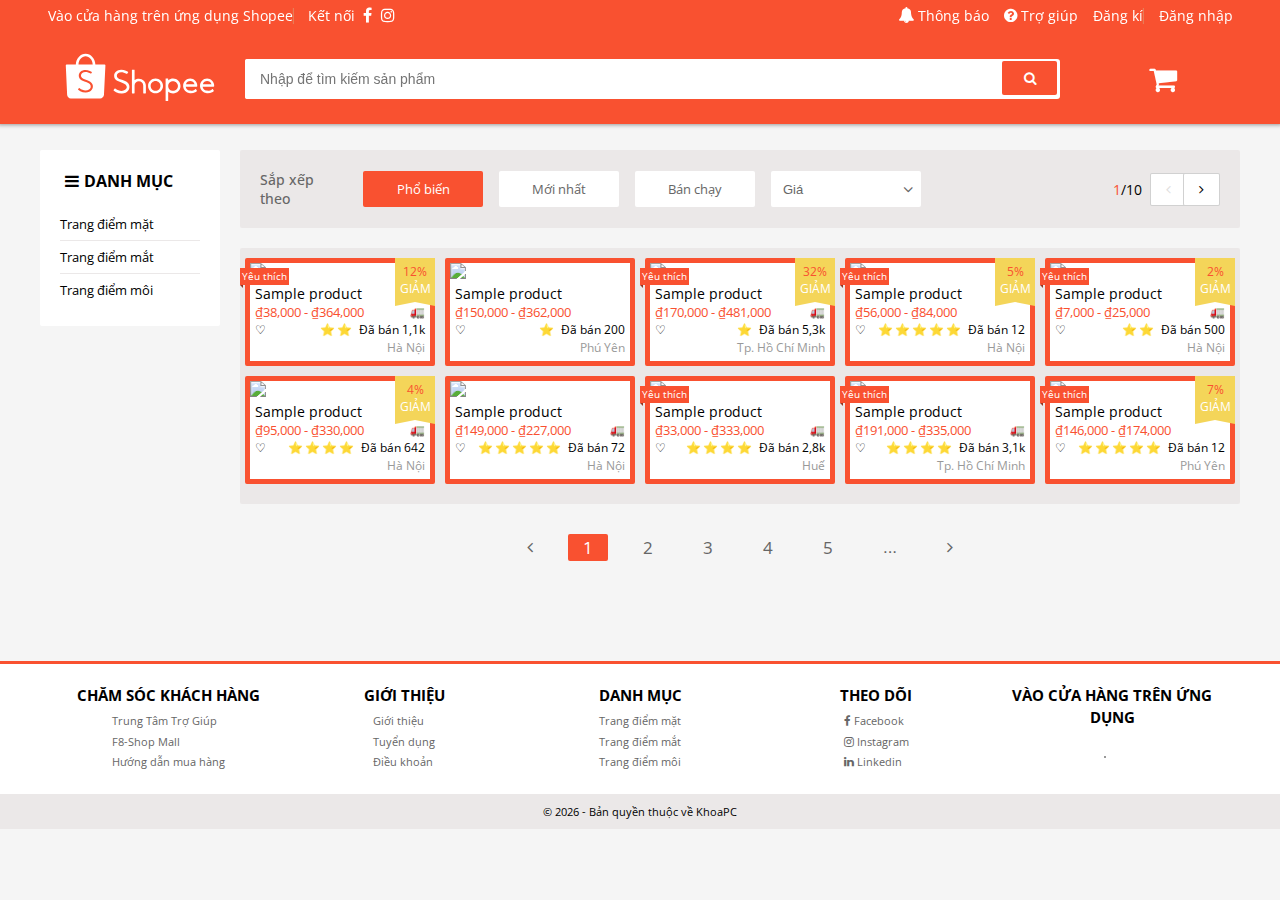
==== commit a05e5f1f: "22May05 22May22 Login/ Logout form responsive" ====
--- a/index.html
+++ b/index.html
@@ -22,6 +22,7 @@
 <body>
     <header class="header">
         <div class="grid">
+            <div id="home"></div>
             <div class="header__top content--none">
                 <div class="header__top__left">
                     <div class="header__top__item header__top__item--qr" href="">
@@ -126,14 +127,14 @@
                         <i class="header__top__icon fa fa-question-circle"></i>
                         Trợ giúp
                     </a>
-                    <!-- <a class="header__top__item" href="">
-                            Đăng kí
-                        </a>
-                        <span class="header__top--separate">|</span>
-                        <a class="header__top__item" href="">
-                            Đăng nhập
-                        </a> -->
-                    <div class="header__top__user--wrap">
+                    <a class="header__top__item" href="#modal__logout">
+                        Đăng kí
+                    </a>
+                    <span class="header__top--separate">|</span>
+                    <a class="header__top__item header__top__login" href="#modal__login">
+                        Đăng nhập
+                    </a>
+                    <!-- <div class="header__top__user--wrap">
                         <a class="header__top__item header__top__user" href="">
                             <img src="./assets/img/me.jpg"
                                 alt="">
@@ -145,7 +146,7 @@
                                 <span class="header__top__user__navbar__item">Đăng xuất</span>
                             </div>
                         </a>
-                    </div>
+                    </div> -->
                 </div>
             </div>
 
@@ -193,13 +194,13 @@
                 <div class="header__bottom__right">
                     <div class="header__bottom__right__icon--wrap ">
                         <i class="header__bottom__right__icon fa fa-shopping-cart"></i>
-                        <span class="header__bottom__right--notice">3</span>
+                        <!-- <span class="header__bottom__right--notice">3</span> -->
                         <div class="header__bottom__right__cart">
                             <div class="header__bottom__right--no-cart">
                                 <img src="./assets/img/cart.png" alt="">
                                 <h3>Chưa có sản phẩm</h3>
                             </div>
-                            <div class="header__bottom__right__body-cart">
+                            <!-- <div class="header__bottom__right__body-cart">
                                 <div class="header__bottom__right__head">
                                     <h4>Sản phẩm đã thêm</h4>
                                 </div>
@@ -278,10 +279,10 @@
                                         </div>
                                     </div>
                                 </div>
-                            </div>
-                            <div class="header__bottom__right__btn">
+                            </div> -->
+                            <!-- <div class="header__bottom__right__btn">
                                 <button class="btn__card btn btn--primary">Xem giỏ hàng</button>
-                            </div>
+                            </div> -->
                         </div>
                     </div>
                 </div>
@@ -309,13 +310,14 @@
                     </a>
                 </div>
             </div>
-            <div for="hhh" class="content__container-right">
+            <divy class="content__container-right">
                 <div class="content__container-right__filter">
                     <h3 class="content__container-right__filter__heading content--none">
                         Sắp xếp theo
                     </h3>
                     <input hidden checked type="radio" name="selected" id="content__container-right__filter--selected1">
-                    <label class="content__container-right__filter__btn btn btn--primary"
+                    <label
+                        class="content__container-right__filter__btn btn btn--primary content__container-right__filter__btn--primary"
                         for="content__container-right__filter--selected1">Phổ biến
                     </label>
                     <input hidden type="radio" name="selected" id="content__container-right__filter--selected2">
@@ -408,7 +410,7 @@
                             class="fa fa-angle-right"></i></button>
                 </div>
 
-            </div>
+            </divy>
         </div>
     </div>
 
@@ -511,17 +513,17 @@
     <script>document.getElementById('id-footer__copyright').innerText = `© ${(new Date()).getFullYear()} - Bản quyền thuộc về KhoaPC`;</script>
 
 
-    <!-- <div class="modal">
-
+    <div id="modal__logout">
         <div class="modal__overlay">
-
-        </div>
-
+            <a style="display:block; width:100%; height: 100%; cursor: default;" href="#home"></a>
+        </div>
         <div class="modal__body">
-            <div class="auth__form">
+            <div class="auth__form ">
                 <div class="auth__form__header">
                     <h3 class="auth__form__header__heading">Đăng kí</h3>
-                    <span class="auth__form__switch-btn">Đăng nhập</span>
+                    <a href="#modal__login">
+                        <span class="auth__form__switch-btn">Đăng nhập</span>
+                    </a>
                 </div>
 
                 <div class="auth__form__form">
@@ -545,8 +547,12 @@
                     </p>
                 </div>
                 <div class="auth__form__controls">
-                    <button class="btn btn-back">TRỞ LẠI</button>
-                    <button class="btn btn--primary">ĐĂNG KÍ</button>
+                    <a href="#home">
+                        <button class="btn btn-back">TRỞ LẠI</button>
+                    </a>
+                    <a href="">
+                        <button class="btn btn--primary">ĐĂNG KÍ</button>
+                    </a>
                 </div>
             </div>
             <div class="auth__form__socials">
@@ -554,18 +560,26 @@
                     <i class="fa fa-facebook-square auth__form__socials__icon"> </i>
                     Kết nối với Facebook
                 </a>
-    
+
                 <a href="" class="btn btn--with-icon btn--with-icon--google">
                     <i class="fa fa-google auth__form__socials__icon"></i>
                     Kết nối với Google
                 </a>
             </div>
-
-
-            <div class="auth__form">
+        </div>
+    </div>
+    <!-- ----------------------------------------------------------- -->
+    <div id="modal__login">
+        <div class="modal__overlay">
+            <a style="display:block; width:100%; height: 100%; cursor: default;" href="#home"></a>
+        </div>
+        <div class="modal__body">
+            <div class="auth__form ">
                 <div class="auth__form__header">
                     <h3 class="auth__form__header__heading">Đăng nhập</h3>
-                    <span class="auth__form__switch-btn"> Đăng kí</span>
+                    <a href="#modal__logout">
+                        <span class="auth__form__switch-btn"> Đăng kí</span>
+                    </a>
                 </div>
 
                 <div class="auth__form__form">
@@ -577,7 +591,7 @@
                         <input type="password" class="auth__form__input" placeholder="Mật khẩu">
                     </div>
 
-                    
+
                 </div>
                 <div class="auth__form__aside">
                     <div class="auth__form__help">
@@ -591,24 +605,28 @@
                     </div>
                 </div>
                 <div class="auth__form__controls">
-                    <button class="btn btn-back">TRỞ LẠI</button>
-                    <button class="btn btn--primary">ĐĂNG NHẬP</button>
-                </div>
-            </div>
+                    <a class="auth__form__controls__back" href="#home">
+                        <button class="btn btn-back">TRỞ LẠI</button>
+                    </a>
+                    <a href="">
+                        <button class="btn btn--primary__log">ĐĂNG NHẬP</button>
+                    </a>
+                </div>
+            </div>
+
             <div class="auth__form__socials">
                 <a href="" class="btn btn--with-icon btn--with-icon--fb">
                     <i class="fa fa-facebook-square auth__form__socials__icon"> </i>
                     Kết nối với Facebook
                 </a>
-    
+
                 <a href="" class="btn btn--with-icon btn--with-icon--google">
                     <i class="fa fa-google auth__form__socials__icon"></i>
                     Kết nối với Google
                 </a>
             </div>
         </div>
-    </div> -->
-
+    </div>
 </body>
 
 </html>
--- a/assets/css/main.css
+++ b/assets/css/main.css
@@ -66,13 +66,34 @@
     margin: 0 auto;
 }
 
-.modal{
+#modal__login{
+    z-index: 9999;
     position: fixed;
     top: 0;
     right: 0;
     bottom: 0;
     left: 0;
     display: flex;  
+    display: none;
+}
+
+#modal__logout{
+    z-index: 9999;
+    position: fixed;
+    top: 0;
+    right: 0;
+    bottom: 0;
+    left: 0;
+    display: flex;  
+    display: none;
+}
+
+#modal__login:target{
+    display: flex;
+}
+
+#modal__logout:target{
+    display: flex;
 }
 
 .modal__body{ 
@@ -84,6 +105,7 @@
     position: relative;
     border-radius: 4px;
     animation: growth linear 0.2s ;
+    min-width: 490px;
 }
 
 .modal__overlay{
@@ -121,9 +143,11 @@
     justify-content: center;
     cursor: pointer;
     color: var(--color-black-level1);
+    line-height: 1;
 }
 
 .btn.btn--primary{
     color: var(--color-white-level0);
     background-color: var(--color-app-1st);
-}+}
+
--- a/assets/css/home.css
+++ b/assets/css/home.css
@@ -409,7 +409,7 @@
     color: var(--color-white-level0) !important;
 }
 
-.btn.btn--primary {
-    background-color: var(--color-white-level0);
+.content__container-right__filter__btn.btn.btn--primary.content__container-right__filter__btn--primary {
+    background-color: var(--color-white-level0) ;
     color: var(--color-black-level1);
 }--- a/assets/css/header.css
+++ b/assets/css/header.css
@@ -37,7 +37,7 @@
     font-size: 14px;
     color: var(--color-white-level0);
     text-decoration: none;
-    padding: 0px 8px 0px 8px;
+    padding: 0px 7.3px 0px 8px;
 }
 
 .header__top__item:hover {
@@ -65,6 +65,9 @@
 }
 
 .header__top--separate {
+    position: absolute;
+    margin-left: 249px;
+    top: 3px;
     font-size: 16px;
     color: var(--color-app-3rd);
 }
@@ -222,7 +225,7 @@
     color: var(--color-black-level0);
     padding: 6px 150px;
 }
-
+y
 .header__top__user {
     display: inline-flex;
     align-items: center;
--- a/assets/css/modal.css
+++ b/assets/css/modal.css
@@ -1,7 +1,6 @@
 
 .auth__form{
-    margin: 30px;
-    width: 500px;
+    width: 90%;
     height: auto;
     margin: 30px 30px 20px 30px;
 }
@@ -13,9 +12,17 @@
     margin-bottom: 40px;
 }
 
+.auth__form__header a{
+    text-decoration: none;
+}
+
 .auth__form__header__heading{
     font-size: 14px;
     font-weight: 600;
+}
+
+.auth__form__group{
+    width: 100%;
 }
 
 .auth__form__switch-btn{
@@ -56,13 +63,19 @@
 }
 
 .auth__form__controls{
-    margin: 50px 0 20px 0;
+    margin: 40px 0 20px 0;
     display: flex;
     justify-content: flex-end;
 }
 
 .btn-back{
     margin-right: 10px;
+    min-width: 110px;
+}
+
+.auth__form__controls a{
+    text-decoration: none;
+    display: contents;
 }
 
 .auth__form__socials{
@@ -73,13 +86,20 @@
     border-radius: 0 0 4px 4px;
 }
 
-.btn.btn--primary-1:hover{
+.btn.btn--primary:hover{
     background-color: rgba(238, 77, 45, 0.8);
+}
+
+.btn--primary__log{
+    background-color: var(--color-app-1st) ;
+    min-width: 110px ;
+    color: var(--color-white-level0) ;
 }
 
 .btn--with-icon{
     width: 40%;
     padding: 0 20px;
+    min-width: 183px !important;
 }
 
 .btn--with-icon--fb{
@@ -121,4 +141,4 @@
 
 .auth__form__help__link__help{
     color: var(--color-black-level0);
-}+}
--- a/assets/css/small.css
+++ b/assets/css/small.css
@@ -39,10 +39,6 @@
     right: 0;
 }
 
-.header__bottom__right__btn .btn--primary{
-    width: 95%;
-}
-
 .content {
     width: 100%;
 }
@@ -72,12 +68,16 @@
     position: absolute;
 }
 
-.content__container-right__filter__btn, .btn.btn--primary {
+.content__container-right__filter__btn {
     color: var(--color-black-level1);
     width: calc(100% / 4 - 15px);
     min-width: 0;
     margin: 0 5px;
     height: 40px;
+}
+
+.header__bottom__right__btn .btn--primary{
+    width: 95%;
 }
 
 .content__container-right__filter__price {
--- a/assets/css/mini.css
+++ b/assets/css/mini.css
@@ -67,3 +67,46 @@
     align-items: center;
     flex-direction: column;
 }
+
+.modal__body{
+    width: 100%;
+    min-width: 0;
+}
+
+.auth__form{
+    /* margin: 0; */
+    margin: 30px 0 0 20px;
+}
+
+.auth__form__help{
+    justify-content: center;
+}
+
+.auth__form__controls{
+    justify-content: space-around;
+    margin-top: 20px;
+}
+
+.auth__form__socials__icon{
+    margin: 0;
+}
+
+.btn--with-icon{
+    font-size: 0;
+    min-width: 0px !important;
+    padding: 0;
+    width: 60px;
+}
+
+.btn--with-icon--google::before{
+    content: "google";
+    position: absolute;
+}
+
+
+.btn--with-icon--facebook::before{
+    content: "facebook";
+    position: absolute;
+}
+
+
